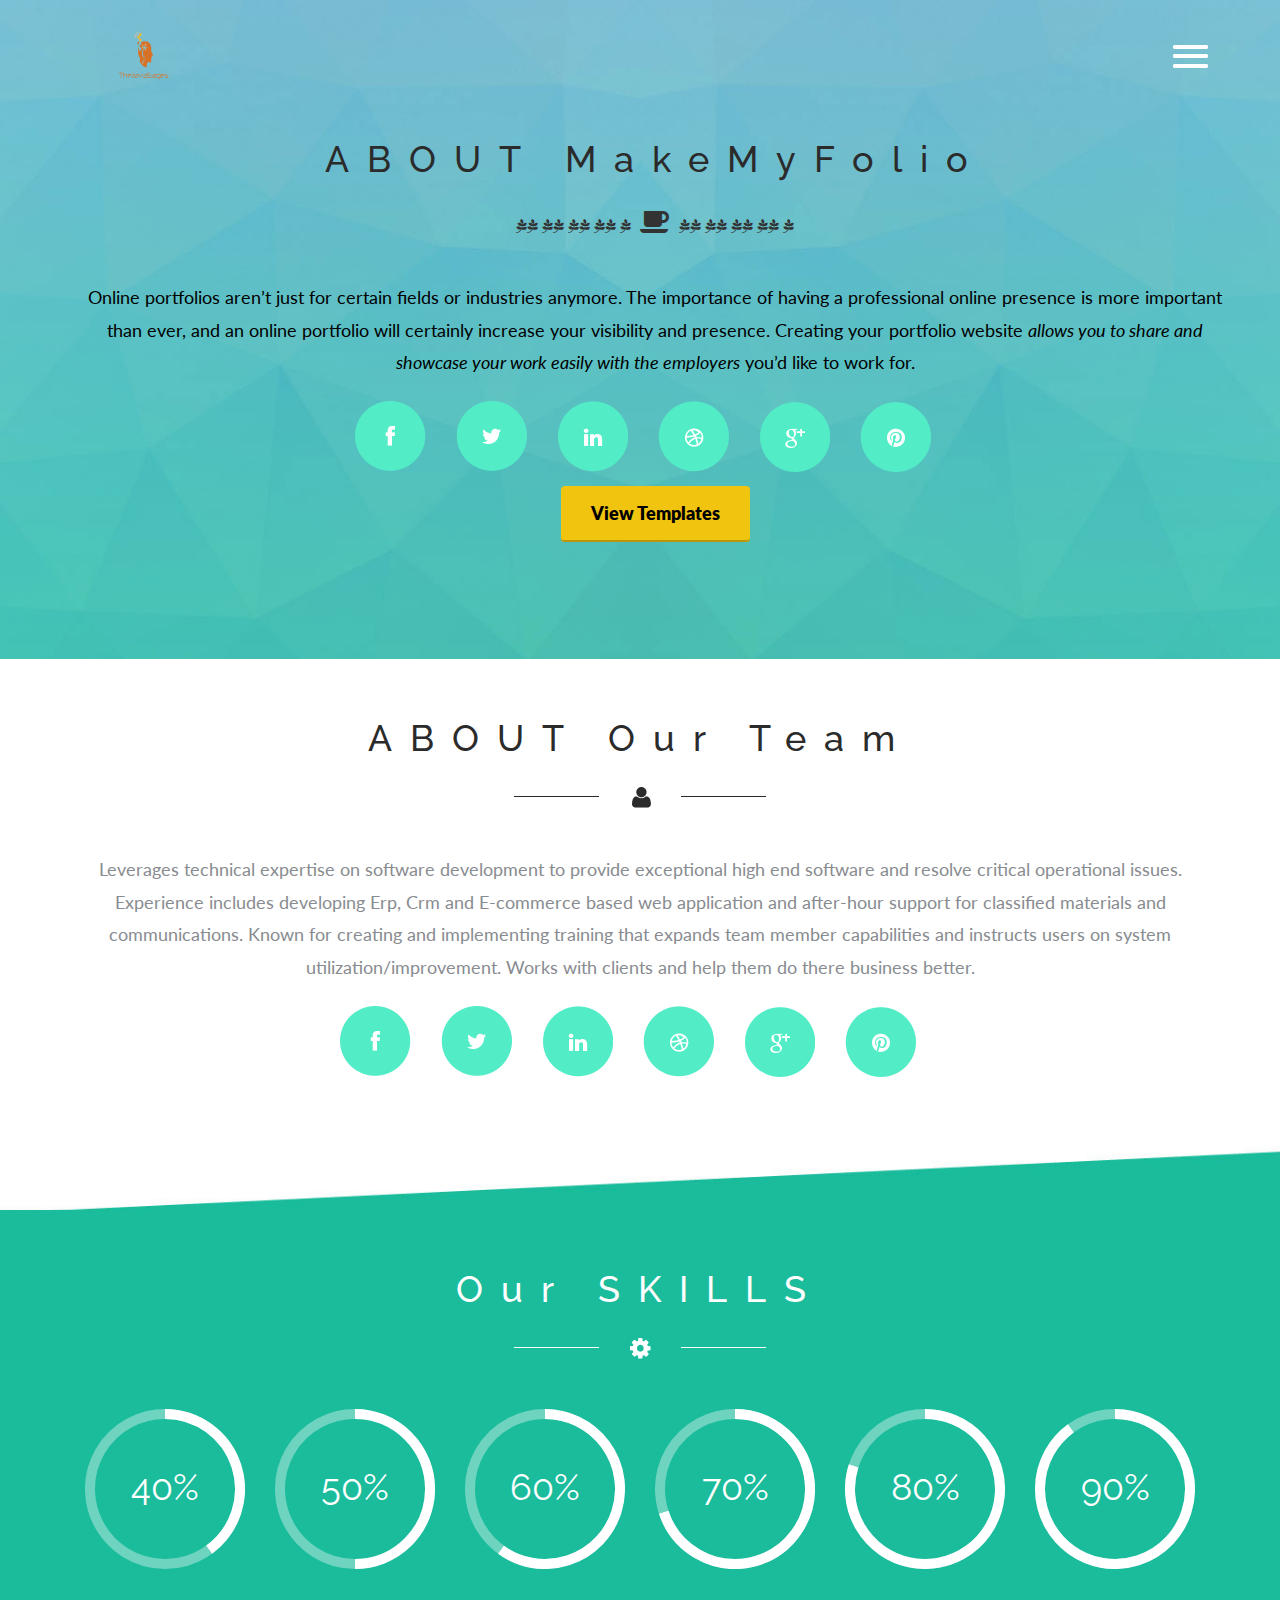
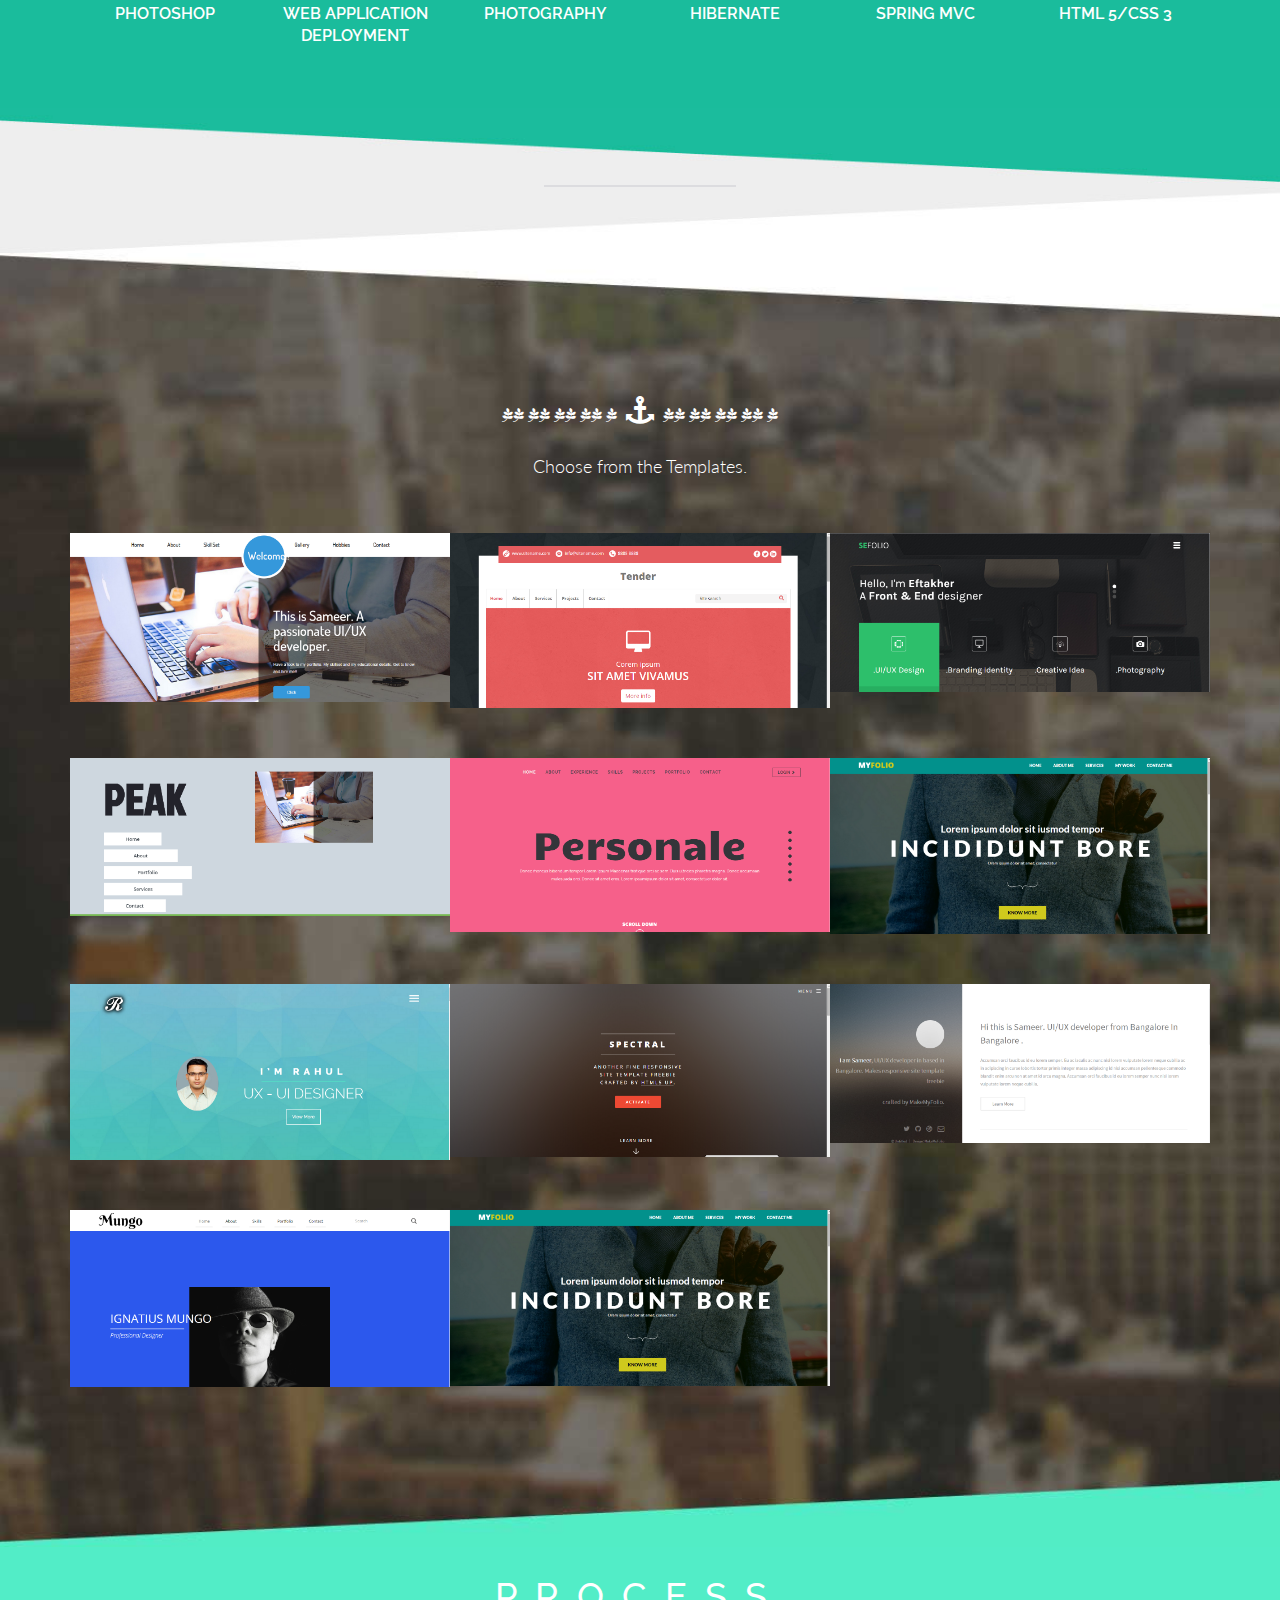
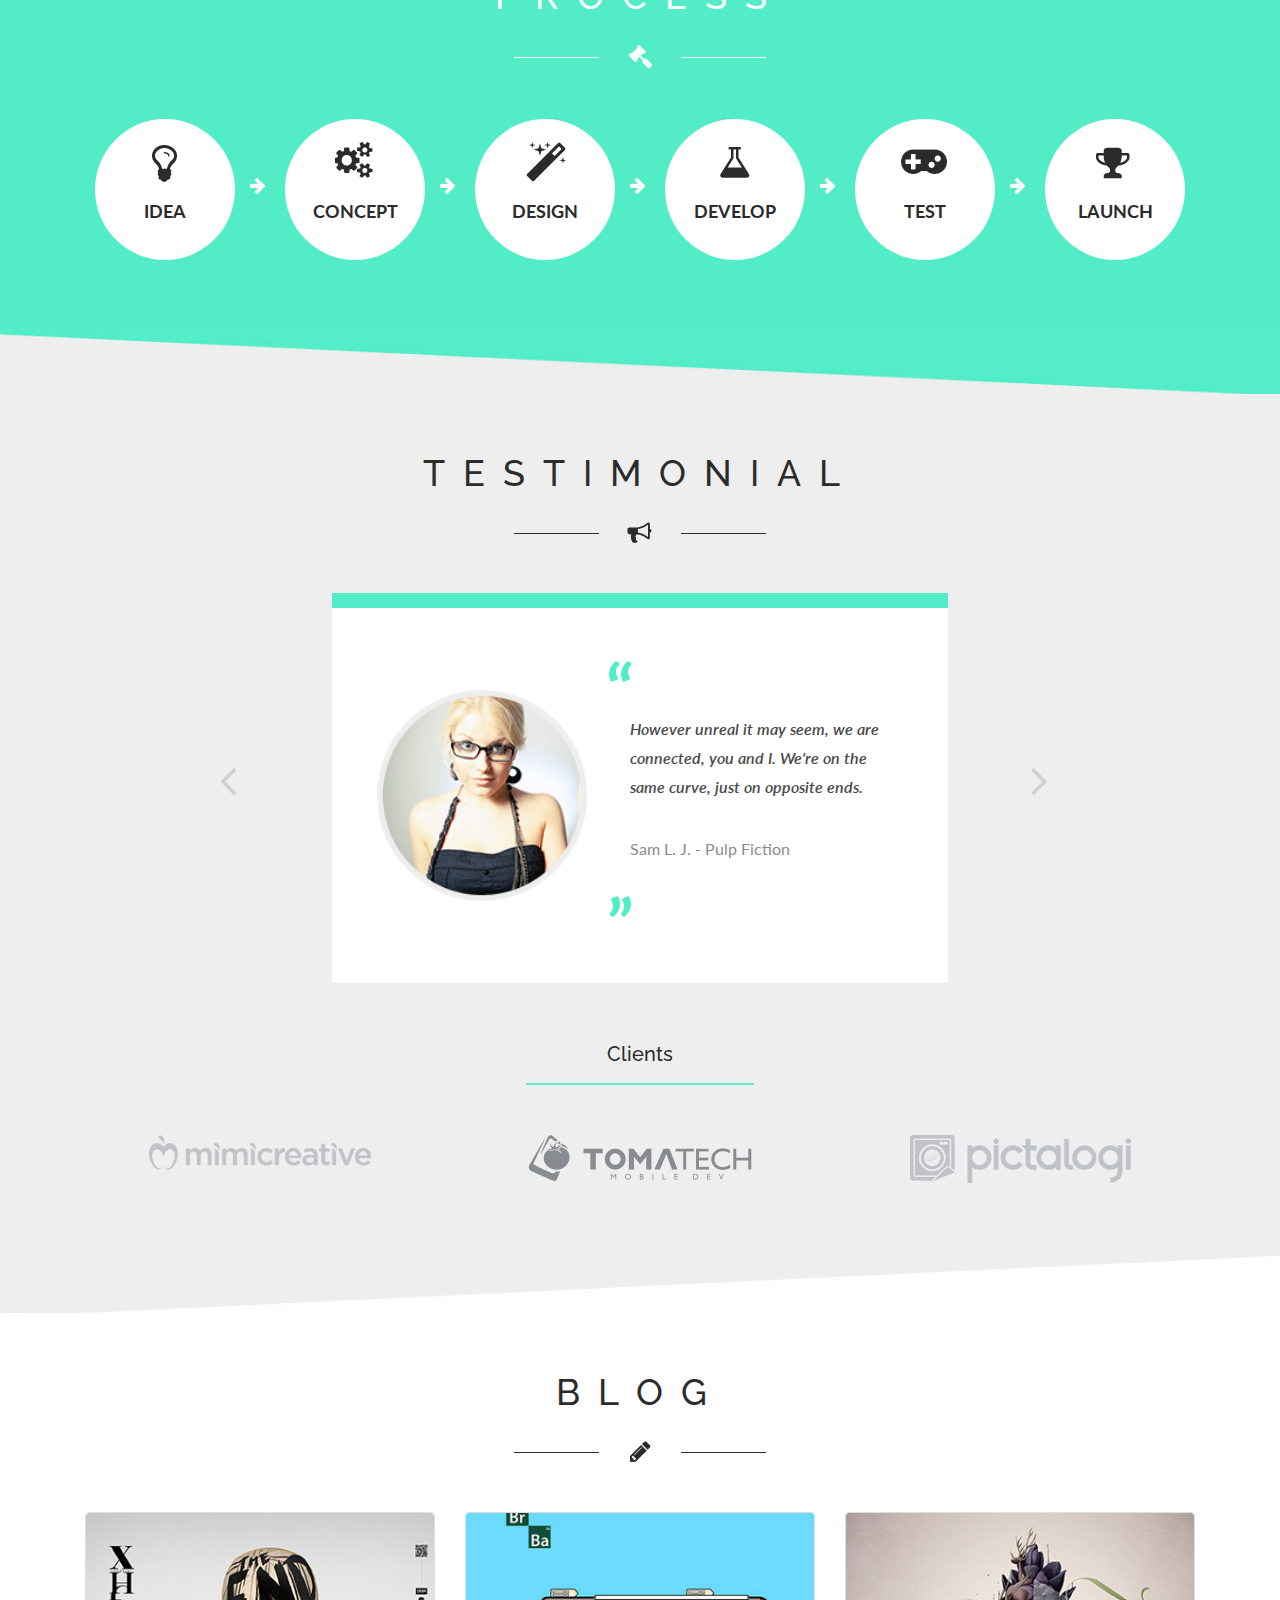
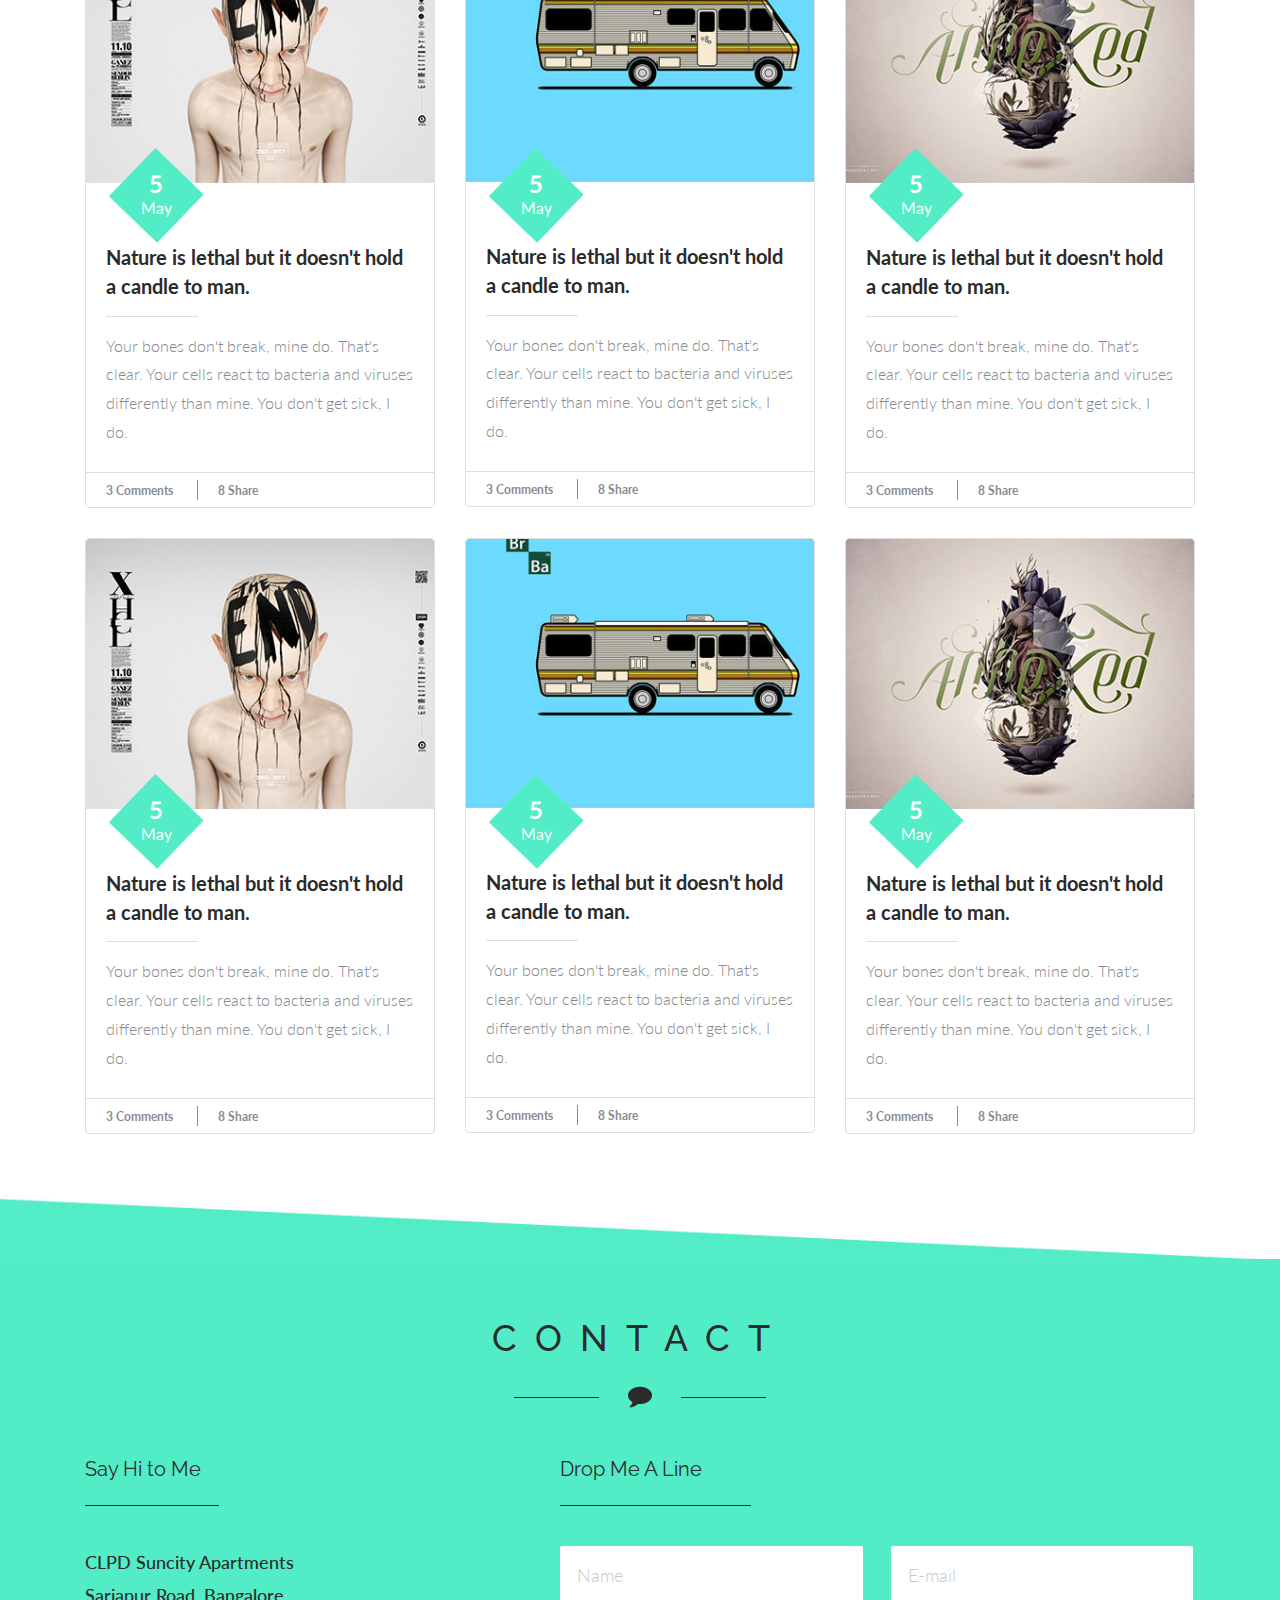
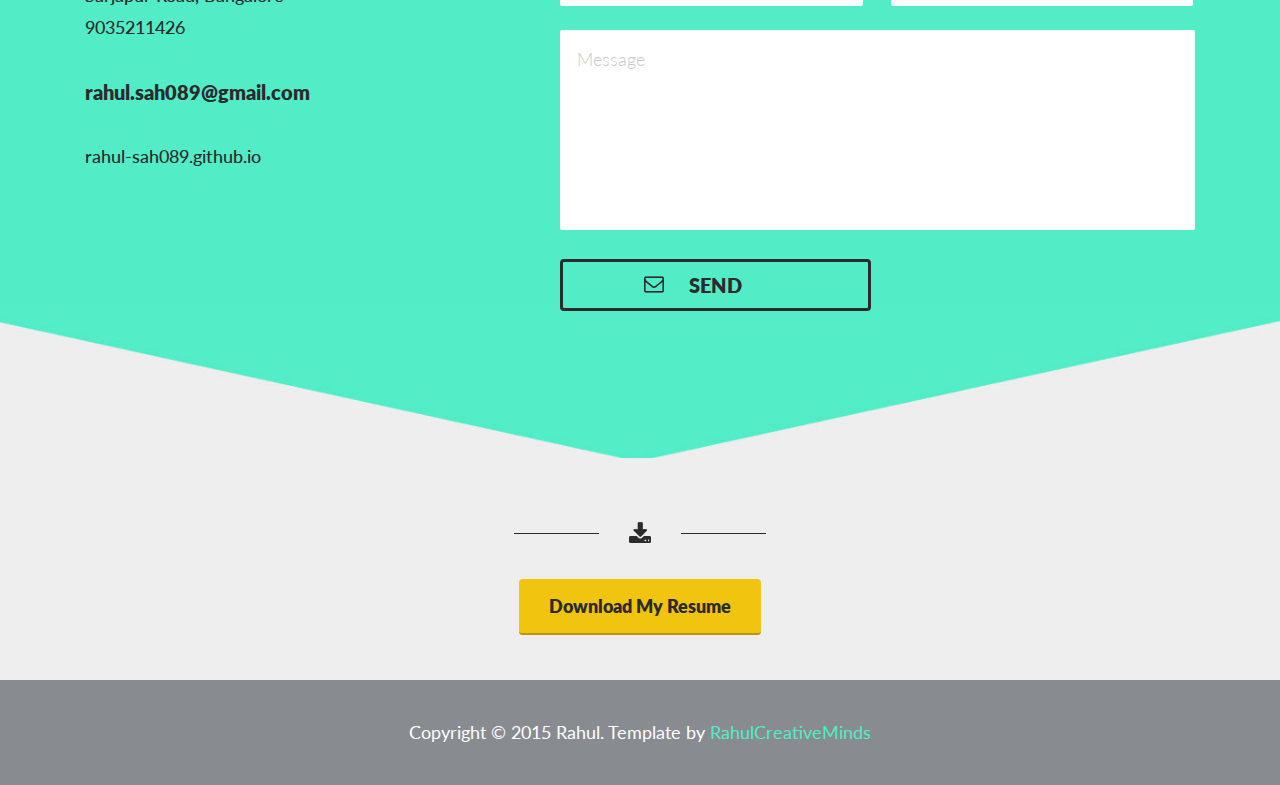
==== index.html @ 0ed8f0aa "Source code added" ====
<!DOCTYPE html>
<html>
<head>
	<title>Make your online Presence!!</title>
	<!--fonts-->
		<link href='http://fonts.googleapis.com/css?family=Raleway:400,100,200,300,500,600,700,800,900' rel='stylesheet' type='text/css'>
		<link href='http://fonts.googleapis.com/css?family=Lato:100,300,400,700,900,100italic,300italic,400italic,700italic,900italic' rel='stylesheet' type='text/css'>
	<!--//fonts-->
		<link href="css/bootstrap.css" rel="stylesheet" type="text/css" media="all" />
		<link href="css/style.css" rel="stylesheet" type="text/css" media="all" />
		<link href="fontawesome/css/font-awesome.min.css" rel="stylesheet" type="text/css" media="all" />
	<!-- for-mobile-apps -->
		<meta name="viewport" content="width=device-width, initial-scale=1">
		<meta http-equiv="Content-Type" content="text/html; charset=utf-8" />
		<meta name="description" content="MakeYourFolio help you to make your online presence. In the present age it is very to have an online presence. It is will be a great boost to anyone careeer how have there own online portfolio. Our task is to provide portfolio for all. "/>
		<meta name="keywords" content="100% responsive website. Modern website and user friendly."/>
		<script type="application/x-javascript">
			addEventListener("load", function(){ 
					setTimeout(hideURLbar, 0); 
				}, 
			false);
			function hideURLbar(){ 
				window.scrollTo(0,1);
			} 
		</script>
	<!-- //for-mobile-apps -->
	<!-- js -->
		<script type="text/javascript" src="js/jquery.min.js"></script>
	<!-- js -->
	<!-- start-smooth-scrolling -->
		<script type="text/javascript" src="js/move-top.js"></script>
		<script type="text/javascript" src="js/easing.js"></script>
		<script type="text/javascript">
			jQuery(document).ready(function($) {
				$(".scroll").click(function(event){		
					event.preventDefault();
					$('html,body').animate({scrollTop:$(this.hash).offset().top},1000);
				});
			});
		</script>
		
</head>
<body>
<!-- Google Tag Manager -->
<!-- End Google Tag Manager -->
<!-- banner -->
<div class="banner" id="home">
<!-- Ad Sense 2 -->
	<div class="container"> 
		
		<div class="top-header row">
			<script src="js/classie.js"></script>
			<!--top-nav---->
			<div class="logo">
				<a href="index.html"><img src="images/javasages.png" alt="" style="max-width:40%" /></a>
			</div>
			<div class="top-nav">
				<div class="nav-icon">
					    <a href="#" class="right_bt" id="activator"><span> </span> </a>
				</div>
				<div class="box" id="box">
					<div class="box_content">        					                         
						<div class="box_content_center">
							<div class="form_content">
								<div class="menu_box_list">
									<ul>
										<li><a class="scroll" href="#home"><span>home</span></a></li>
										<li><a class="scroll" href="#about"><span>about</span></a></li>
										<li><a class="scroll" href="#portfolio"><span>portfolio</span></a></li>
										<li><a class="scroll" href="#testimonial"><span>Testimonial</span></a></li>
										<li><a class="scroll" href="#contact"><span>Contact</span></a></li>
										<div class="clearfix"> </div>
									</ul>
								</div>
								<a class="boxclose" id="boxclose"> <span> </span></a>
							</div>                                  
						</div> 	
					</div> 
				</div>       	  
			</div>
			<!---start-click-drop-down-menu----->
			        <!----start-dropdown--->
			         <script type="text/javascript">
						var $ = jQuery.noConflict();
							$(function() {
								$('#activator').click(function(){
									$('#box').animate({'top':'0px'},900);
								});
								$('#boxclose').click(function(){
								$('#box').animate({'top':'-1000px'},900);
								});
							});
							$(document).ready(function(){
							//Hide (Collapse) the toggle containers on load
							$(".toggle_container").hide(); 
							//Switch the "Open" and "Close" state per click then slide up/down (depending on open/close state)
							$(".trigger").click(function(){
								$(this).toggleClass("active").next().slideToggle("slow");
									return false; //Prevent the browser jump to the link anchor
							});
												
						});
					</script>
			<!---//End-click-drop-down-menu----->
			<div class="clearfix"> </div>
		</div>
		<div class="about text-center" id="about">
			<div class="container">
				<h3>ABOUT MakeMyFolio</h3>
				<div class="strip text-center">
					<span id="inline-design">
						<i class="fa fa-pagelines"></i><i class="fa fa-pagelines"></i>
						<i class="fa fa-pagelines"></i><i class="fa fa-pagelines"></i>
						<i class="fa fa-pagelines"></i><i class="fa fa-pagelines"></i>
						<i class="fa fa-pagelines"></i><i class="fa fa-pagelines"></i>
						<i class="fa fa-pagelines"></i>
					</span>
					<i class="fa fa-coffee fa-2x"></i>
					<span id="inline-design">
						<i class="fa fa-pagelines"></i><i class="fa fa-pagelines"></i>
						<i class="fa fa-pagelines"></i><i class="fa fa-pagelines"></i>
						<i class="fa fa-pagelines"></i><i class="fa fa-pagelines"></i>
						<i class="fa fa-pagelines"></i><i class="fa fa-pagelines"></i>
						<i class="fa fa-pagelines"></i>
					</span>
				</div>
				<p style="color:black;">
					Online portfolios aren’t just for certain fields or industries anymore. The importance of having a professional online presence is more important than ever, and an online portfolio will certainly increase your visibility and presence. Creating your portfolio website <em>allows you to share and showcase your work easily with the employers</em> you’d like to work for.
				</p>
				<ul> 
					<li><a class="fb" href=""></a></li>
					<li><a class="twit" href=""></a></li>
					<li><a class="in" href=""></a></li>
					<li><a class="drib" href="#"></a></li>
					<li><a class="goog" href=""></a></li>
					<li><a class="pin" href=""></a></li>
				</ul>
				<div id="navigateMe">
					<!--<a class="scroll" href="#services">View Tutorials</a>-->
					<a class="scroll" href="#portfolio">View Templates</a>
				</div>
			</div>
		</div>	
	</div>
</div>
<!--/header-banner-->
<!--about-->
<div class="about text-center" id="about">
	<div class="container">
		<h3>ABOUT Our Team</h3>
		<div class="strip text-center"><img src="images/about.png" alt=" "/></div>
		<p>Leverages technical expertise on software development to provide exceptional high end software and resolve critical operational issues. Experience includes developing Erp, Crm and E-commerce based web application and after-hour support for classified materials and communications.
	Known for creating and implementing training that expands team member capabilities and instructs users on system utilization/improvement. Works with clients and help them do there business better.</p>
		<ul> 
			<li><a class="fb" href="https://www.facebook.com/rahul.sah.1238"></a></li>
			<li><a class="twit" href="https://twitter.com/rahulsah089"></a></li>
			<li><a class="in" href="https://www.linkedin.com/pub/rahul-sah/74/45b/b09"></a></li>
			<li><a class="drib" href="#"></a></li>
			<li><a class="goog" href="https://google.com/+RahulSahs"></a></li>
			<li><a class="pin" href="https://in.pinterest.com/rahulsah089/"></a></li>
		</ul>
	</div>
</div>
<!--//about-->
<div class="about-back"></div>
<!--my skill-->
<div class="my-skills text-center">
	<div class="container">
		<h3>Our SKILLS</h3>
		<div class="strip text-center"><img src="images/skill.png" alt=" "/></div>
		<div class="skill-grids">
					<div class="col-md-2 skills-grid text-center">
						<div class="circle" id="circles-1"></div>
						<p>Photoshop</p>
					</div>
					<div class="col-md-2 skills-grid text-center">
						<div class="circle" id="circles-2"></div>
						<p>Web Application Deployment</p>
					</div>
					<div class="col-md-2 skills-grid text-center">
						<div class="circle" id="circles-3"></div>
						<p>Photography</p>
					</div>
					<div class="col-md-2 skills-grid text-center">
						<div class="circle" id="circles-4"></div>
						<p>Hibernate</p>
					</div>
					<div class="col-md-2 skills-grid text-center">
						<div class="circle" id="circles-5"></div>
						<p>Spring MVC</p>
					</div>
					<div class="col-md-2 skills-grid text-center">
						<div class="circle" id="circles-6"></div>
						<p>HTML 5/CSS 3</p>
					</div>
					<div class="clearfix"> </div>
				 <script type="text/javascript" src="js/circles.js"></script>
					         <script>
								var colors = [
										['#6ed4c0', '#ffffff'], ['#6ed4c0', '#ffffff'], ['#6ed4c0', '#ffffff'], ['#6ed4c0', '#ffffff'], ['#6ed4c0', '#ffffff'], ['#6ed4c0', '#ffffff']
									];
								for (var i = 1; i <= 7; i++) {
									var child = document.getElementById('circles-' + i),
										percentage = 30 + (i * 10);
										
									Circles.create({
										id:         child.id,
										percentage: percentage,
										radius:     80,
										width:      10,
										number:   	percentage / 1,
										text:       '%',
										colors:     colors[i - 1]
									});
								}
						
				</script>
		</div>
	</div>	
</div>
<!--//my skill-->
<div class="my-skill-back"></div>

<div class="strip-border"><p></p></div>

<div class="services-back"></div>


</div>
<!--//services-->
<!--portfolio-->
<div class="gallery-section text-center" id="portfolio">
	<div class="container">
		<h3></h3>
		<div class="strip text-center">
			<span id="inline-design">
				<i class="fa fa-pagelines fa-inverse"></i><i class="fa fa-pagelines fa-inverse"></i>
				<i class="fa fa-pagelines fa-inverse"></i><i class="fa fa-pagelines fa-inverse"></i>
				<i class="fa fa-pagelines fa-inverse"></i><i class="fa fa-pagelines fa-inverse"></i>
				<i class="fa fa-pagelines fa-inverse"></i><i class="fa fa-pagelines fa-inverse"></i>
				<i class="fa fa-pagelines fa-inverse"></i>
			</span>
			<i class="fa fa-anchor fa-2x fa-inverse"></i>
			<span id="inline-design">
				<i class="fa fa-pagelines fa-inverse"></i><i class="fa fa-pagelines fa-inverse"></i>
				<i class="fa fa-pagelines fa-inverse"></i><i class="fa fa-pagelines fa-inverse"></i>
				<i class="fa fa-pagelines fa-inverse"></i><i class="fa fa-pagelines fa-inverse"></i>
				<i class="fa fa-pagelines fa-inverse"></i><i class="fa fa-pagelines fa-inverse"></i>
				<i class="fa fa-pagelines fa-inverse"></i>
			</span>

		</div>
		<p>Choose from the Templates.</p>
		<div class="gallery-grids">
			<div class="top-gallery">
				<div class="col-md-4 gallery-grid gallery1">
					<a href="Template/template1/index.html" class=""><img src="images/image1.png" class="img-responsive" alt="/">
						<div class="textbox">
							<h4>Template 1</h4>
							<p>View</p>
							
						</div>
					</a>
				</div>
				<div class="col-md-4 gallery-grid gallery1">
					<a  href="Template/template2/index.html" class=""><img src="images/image2.png" class="img-responsive" alt="/">
						<div class="textbox">
							<h4>Template 2</h4>
							<p>View</p>
							
						</div>
					</a>
				</div>
				<div class="col-md-4 gallery-grid gallery1">
					<a  href="Template/template4/index.html" class=""><img src="images/image3.png" class="img-responsive" alt="/">
						<div class="textbox">
							<h4>Template 3</h4>
							<p>View</p>
							
						</div>
					</a>
				</div>
				
				
				<div class="clearfix"> </div>
			</div>
				<link rel="stylesheet" href="css/swipebox.css">
				<script src="js/jquery.swipebox.min.js"></script> 
					<script type="text/javascript">
						jQuery(function($) {
							$(".swipebox").swipebox();
						});
					</script>
		</div>
		<div class="gallery-grids">
			<div class="top-gallery">
				<div class="col-md-4 gallery-grid gallery1">
					<a href="Template/template6/index.html" class=""><img src="images/image14.png" class="img-responsive" alt="/">
						<div class="textbox">
							<h4>Template 4</h4>
							<p>View</p>
							
						</div>
					</a>
				</div>
				<div class="col-md-4 gallery-grid gallery1">
					<a href="Template/template4/index.html" class=""><img src="images/image6.png" class="img-responsive" alt="/">
						<div class="textbox">
							<h4>Template 5</h4>
							<p>View</p>
							
						</div>
					</a>
				</div>
				<div class="col-md-4 gallery-grid gallery1">
					<a href="Template/template7/index.html" class=""><img src="images/image7.png" class="img-responsive" alt="/">
						<div class="textbox">
							<h4>Template 6</h4>
							<p>View</p>
							
						</div>
					</a>
				</div>
				
				
				<div class="clearfix"> </div>
			</div>
				<link rel="stylesheet" href="css/swipebox.css">
				<script src="js/jquery.swipebox.min.js"></script> 
					<script type="text/javascript">
						jQuery(function($) {
							$(".swipebox").swipebox();
						});
					</script>
		</div>
		<div class="gallery-grids">
			<div class="top-gallery">
				<div class="col-md-4 gallery-grid gallery1">
					<a href="Template/template10/index.html" class=""><img src="images/image9.png" class="img-responsive" alt="/">
						<div class="textbox">
							<h4>Template 7</h4>
							<p>View</p>
							
						</div>
					</a>
				</div>
				<div class="col-md-4 gallery-grid gallery1">
					<a href="Template/template12/index.html" class=""><img src="images/image12.png" class="img-responsive" alt="/">
						<div class="textbox">
							<h4>Template 8</h4>
							<p>View</p>
							
						</div>
					</a>
				</div>
				<div class="col-md-4 gallery-grid gallery1">
					<a href="Template/template11/index.html" class=""><img src="images/image11.png" class="img-responsive" alt="/">
						<div class="textbox">
							<h4>Template 9</h4>
							<p>View</p>
							
						</div>
					</a>
				</div>
				
				
				<div class="clearfix"> </div>
			</div>
				<link rel="stylesheet" href="css/swipebox.css">
				<script src="js/jquery.swipebox.min.js"></script> 
					<script type="text/javascript">
						jQuery(function($) {
							$(".swipebox").swipebox();
						});
					</script>
		</div>
		<div class="gallery-grids">
			<div class="top-gallery">
				<div class="col-md-4 gallery-grid gallery1">
					<a  href="Template/template8/index.html" class=""><img src="images/image8.png" class="img-responsive" alt="/">
						<div class="textbox">
							<h4>Template 10</h4>
							<p>View</p>
							
						</div>
					</a>
				</div>
				<div class="col-md-4 gallery-grid gallery1">
					<a  href="Template/template4/index.html" class=""><img src="images/image7.png" class="img-responsive" alt="/">
						<div class="textbox">
							<h4>Template 11</h4>
							<p>View</p>
							
						</div>
					</a>
				</div>
				
				
				<div class="clearfix"> </div>
			</div>
				<link rel="stylesheet" href="css/swipebox.css">
				<script src="js/jquery.swipebox.min.js"></script> 
					<script type="text/javascript">
						jQuery(function($) {
							$(".swipebox").swipebox();
						});
					</script>
		</div>
		
	</div>
</div>
<!--//portfolio-->
<!--process-->
<div class="process text-center">
	<div class="container">
		<h3>PROCESS</h3>
		<div class="strip text-center"><img src="images/pro.png" alt=" "/></div>
		<div class="process-girds">
			<div class="col-md-2 process-pad">
				<div class="process-gird">
					<div class="process-imagea"></div>
					<p>IDEA</p>
					<img src="images/6.png" alt=""/>
				</div>
			</div>
			<div class="col-md-2 process-pad">
				<div class="process-gird">
					<div class="process-imageb"></div>
					<p>CONCEPT</p>
					<img class="pro-imga" src="images/6.png" alt=""/>
				</div>
			</div>
			<div class="col-md-2 process-pad">
				<div class="process-gird">
					<div class="process-imagec"></div>
					<p>DESIGN</p>
					<img class="pro-img" src="images/6.png" alt=""/>
				</div>
			</div>
			<div class="col-md-2 process-pad">
				<div class="process-gird">
					<div class="process-imaged"></div>
					<p>DEVELOP</p>
					<img class="pro-imgb" src="images/6.png" alt=""/>
				</div>
			</div>
			<div class="col-md-2 process-pad">
				<div class="process-gird">
					<div class="process-imagee"></div>
					<p>TEST</p>
					<img src="images/6.png" alt=""/>
				</div>
			</div>
			<div class="col-md-2 process-pad">
				<div class="process-gird">
					<div class="process-imagef"></div>
					<p>LAUNCH</p>
					
				</div>
			</div>
			<div class="clearfix"></div>
		</div>
	</div>
</div>
<!--//process-->
<div class="process-back"></div>
<!--testimonials-->
<div class="testimonials" id="testimonial">
	<div class="container">
		<h3>TESTIMONIAL</h3>
		<div class="strip text-center"><img src="images/test.png" alt=" "/></div>
			<!-- responsiveslides -->
					<script src="js/responsiveslides.min.js"></script>
						<script>
							// You can also use "$(window).load(function() {"
							$(function () {
							 // Slideshow 4
							$("#slider3").responsiveSlides({
								auto: true,
								pager: false,
								nav: true,
								speed: 500,
								namespace: "callbacks",
								before: function () {
							$('.events').append("<li>before event fired.</li>");
							},
							after: function () {
								$('.events').append("<li>after event fired.</li>");
								}
								});
								});
						</script>
			<!-- responsiveslides -->
			<div  id="top" class="callbacks_container">
					<ul class="rslides" id="slider3">
						<li>
							<div class="test-banner">
								<img class="quoa" src="images/quo2.png" alt=""/>
								<div class="test-left">
									<img src="images/7.png" alt=""/>
								</div>
								<div class="test-right">
									<p>However unreal it may seem, we are connected, 
									you and I. We're on the same curve, just on opposite ends.</p>
									<h4>Sam L. J. - Pulp Fiction</h4>
								</div>
								<div class="clearfix"></div>
								<img class="quo" src="images/quo1.png" alt=""/>
							</div>
						</li>
						<li>
							<div class="test-banner">
								<img class="quoa" src="images/quo2.png" alt=""/>
								<div class="test-left">
									<img src="images/eee.png" alt=""/>
								</div>
								<div class="test-right">
									<p>However unreal it may seem, we are connected, 
									you and I. We're on the same curve, just on opposite ends.</p>
									<h4>Sam L. J. - Pulp Fiction</h4>
								</div>
								<div class="clearfix"></div>
								<img class="quo" src="images/quo1.png" alt=""/>
							</div>
						</li>
					</ul>
			</div>
			
	</div>
</div>
<!--testimonials-->
<!--clients-->
<div class="clients text-center">
	<div class="container">
		<h4>Clients</h4>
		<div class="strip-line"></div>
		<div class="client-grids">
			<div class="col-md-4 cl-grid">
				<div class="client-grid">
					<img src="images/10.png" alt=""/>
				</div>
			</div>
			<div class="col-md-4 cl-grid">
				<div class="client-grid">
					<img src="images/11.png" alt=""/>
				</div>
			</div>
			<div class="col-md-4 cl-grid">
				<div class="client-grid">
					<img src="images/12.png" alt=""/>
				</div>
			</div>
			<div class="clearfix"></div>
		</div>
	</div>
</div>
<!--clients-->
<div class="client-back"></div>
<!--blog-->
<div class="blog" id="blog">
	<div class="container">
		<div class="blog-info text-center">
			<h3>BLOG</h3>
			<div class="strip text-center"><img src="images/blog.png" alt=" "/></div>
		</div>
		<div class="blog-grids">
			<div class="col-md-4 blog-text-info">
				<div class="blog-grid">
					<a href="single.html"><img src="images/a.jpg" alt=""/></a>
					<div class="blog-text">
						<a href="single.html">Nature is lethal but it doesn't hold a candle to man.</a>
						<div class="stripa"></div>
						<p>Your bones don't break, mine do. That's clear. Your cells react to bacteria 
						and viruses differently than mine. You don't get sick, I do.</p>
					</div>
				
					<div class="blog-para">
							<ul>
								<li><a href="#">3 Comments</a></li>
								<li><a href="#">8 Share</a></li>
							</ul>
					</div>	
					<div class="blog-pos">
						<p>5<span>May</span></p>
					</div>
				</div>
			</div>
			<div class="col-md-4 blog-text-info">
				<div class="blog-grid">
					<a href="single.html"><img src="images/b.jpg" alt=""/></a>
					<div class="blog-text">
						<a href="single.html">Nature is lethal but it doesn't hold a candle to man.</a>
						<div class="stripa"></div>
						<p>Your bones don't break, mine do. That's clear. Your cells react to bacteria 
						and viruses differently than mine. You don't get sick, I do.</p>
					</div>
				
					<div class="blog-para">
							<ul>
								<li><a href="#">3 Comments</a></li>
								<li><a href="#">8 Share</a></li>
							</ul>
					</div>
					<div class="blog-pos">
						<p>5<span>May</span></p>
					</div>
				</div>
			</div>
			<div class="col-md-4 blog-text-info">
				<div class="blog-grid">
					<a href="single.html"><img src="images/c.jpg" alt=""/></a>
					<div class="blog-text">
						<a href="single.html">Nature is lethal but it doesn't hold a candle to man.</a>
						<div class="stripa"></div>
						<p>Your bones don't break, mine do. That's clear. Your cells react to bacteria 
						and viruses differently than mine. You don't get sick, I do.</p>
					</div>
				
					<div class="blog-para">
							<ul>
								<li><a href="#">3 Comments</a></li>
								<li><a href="#">8 Share</a></li>
							</ul>
					</div>
					<div class="blog-pos">
						<p>5<span>May</span></p>
					</div>
				</div>
			</div>
			<div class="col-md-4 blog-text-info">
				<div class="blog-grid">
					<a href="single.html"><img src="images/a.jpg" alt=""/></a>
					<div class="blog-text">
						<a href="single.html">Nature is lethal but it doesn't hold a candle to man.</a>
						<div class="stripa"></div>
						<p>Your bones don't break, mine do. That's clear. Your cells react to bacteria 
						and viruses differently than mine. You don't get sick, I do.</p>
					</div>
				
					<div class="blog-para">
							<ul>
								<li><a href="#">3 Comments</a></li>
								<li><a href="#">8 Share</a></li>
							</ul>
					</div>
					<div class="blog-pos">
						<p>5<span>May</span></p>
					</div>
				</div>
			</div>
			<div class="col-md-4 blog-text-info">
				<div class="blog-grid">
					<a href="single.html"><img src="images/b.jpg" alt=""/></a>
					<div class="blog-text">
						<a href="single.html">Nature is lethal but it doesn't hold a candle to man.</a>
						<div class="stripa"></div>
						<p>Your bones don't break, mine do. That's clear. Your cells react to bacteria 
						and viruses differently than mine. You don't get sick, I do.</p>
					</div>
				
					<div class="blog-para">
							<ul>
								<li><a href="#">3 Comments</a></li>
								<li><a href="#">8 Share</a></li>
							</ul>
					</div>
					<div class="blog-pos">
						<p>5<span>May</span></p>
					</div>
				</div>
			</div>
			<div class="col-md-4 blog-text-info">
				<div class="blog-grid">
					<a href="single.html"><img src="images/c.jpg" alt=""/></a>
					<div class="blog-text">
						<a href="single.html">Nature is lethal but it doesn't hold a candle to man.</a>
						<div class="stripa"></div>
						<p>Your bones don't break, mine do. That's clear. Your cells react to bacteria 
						and viruses differently than mine. You don't get sick, I do.</p>
					</div>
				
					<div class="blog-para">
							<ul>
								<li><a href="#">3 Comments</a></li>
								<li><a href="#">8 Share</a></li>
							</ul>
					</div>
					<div class="blog-pos">
						<p>5<span>May</span></p>
					</div>
				</div>
			</div>
			<div class="clearfix"></div>
		</div>
	</div>
</div>
<!--//blog-->
<div class="contact-back"></div>
<!--contact-->
<div class="contact" id="contact">
	<div class="container">
		<div class="contact-info text-center">
			<h3>CONTACT</h3>
			<div class="strip text-center"><img src="images/con1.png" alt=" "/></div>
		</div>
		<div class="contact-grids">
			<div class="col-md-5 contact-left">
				<h3>Say Hi to Me</h3>
				<div class="stripb"></div>
				<ul>
					<li>CLPD Suncity Apartments </li>
					<li>Sarjapur Road, Bangalore </li>
					<li>9035211426</li>
					<li><a href="mailto:rahul.sah089@gmail.com">rahul.sah089@gmail.com</a></li>
					<li><a href="http://rahul-sah089.github.io/">rahul-sah089.github.io</a></li>
				</ul>
			</div>
			<div class="col-md-7 contact-right">
				<h3>Drop Me A Line</h3>
				<div class="stripb"></div>
				<form>
					<input type="text" value="Name" onfocus="this.value = '';" onblur="if (this.value == '') {this.value = 'Name';}" required="">
					<input type="text" value="E-mail" onfocus="this.value = '';" onblur="if (this.value == '') {this.value = 'E-mail';}" required="">
					<textarea type="text" onfocus="this.value = '';" onblur="if (this.value == '') {this.value = 'Message';}" required="">Message</textarea>
					<input type="submit" value="SEND">
				</form>
			</div>
			<div class="clearfix"></div>
		</div>
	</div>
</div>
<!--//contact-->
<div class="footer-top"></div>
<!--resume-->
<div class="resume text-center">
	<div class="container">
		<div class="strip text-center"><a href="#"><img src="images/down.png" alt=" "/></a></div>
		<div class="down"><a href="#">Download My Resume</a></div>
	</div>
</div>
<!--//resume-->

<!--footer-->
<div class="footer">
	<div class="container">
		<p>Copyright &copy; 2015 Rahul. Template by <a href="http://rahul-sah089.github.io/"> RahulCreativeMinds</a></p>
	</div>
</div>
<!--//footer-->
<!-- here stars scrolling icon -->
	<script type="text/javascript">
		$(document).ready(function() {
			/*
				var defaults = {
				containerID: 'toTop', // fading element id
				containerHoverID: 'toTopHover', // fading element hover id
				scrollSpeed: 1200,
				easingType: 'linear' 
				};
			*/
								
			$().UItoTop({ easingType: 'easeOutQuart' });
								
			});
	</script>
<!-- //here ends scrolling icon -->
</body>
</html>
---- css/style.css ----
/*--
Author: W3layouts
Author URL: http://w3layouts.com
License: Creative Commons Attribution 3.0 Unported
License URL: http://creativecommons.org/licenses/by/3.0/
--*/
body{
	margin:0;
	font-family: 'Raleway', sans-serif;
}
body a{
	transition: 0.5s all ease;
	-webkit-transition: 0.5s all ease;
	-moz-transition: 0.5s all ease;
	-o-transition: 0.5s all ease;
	-ms-transition: 0.5s all ease;
}
h1,h2,h3,h4,h5,h6{
	margin:0;
}
p{
	margin:0;
}
ul,label{
	margin:0;
	padding:0;
}
body a:hover{
	text-decoration:none;
}
/*--header-menu--*/
button#showRightPush {
	background: none;
	border: none;
	color: #ffffff;

}
button#showRightPush img {
	padding-left: 8px;
}
/*
    Id CSS
*/
#inline-design{
	margin : 5px;
}

#navigateMe a{
	font-family : 'Lato','sans-serif';
	font-size : 18px;
	color : black;
	margin : 10px;
	text-decoration : none;
	font-weight : 800;
	background : #f1c40f;
	padding : 16px 30px;
	border-radius : 4px;
	border-bottom : 2px solid #b8950a;
}

#marginSet {
    margin: 8%;

}

#navigateMe a:hover{
	color : #fff;
}

/*--header--*/
.logo {
  float: left;
}
.top-nav{
	float:right;
	margin-top: 15px;
}
.top-header{
margin-top:50px;
}
.right_bt span{
	width: 37px;
    height: 25px;
	display: block;
	background: url(../images/menu.png) no-repeat 0px 0px;
}
.box{
	position:absolute;
	top:-1200px;
	width:100%;
	margin:auto;
	padding:0px;
	z-index:999999;
	text-align:center;
	left:0px;
 }
.box_content_center{
	background:rgba(0, 0, 0, 0.22);
}
a.boxclose{
	cursor: pointer;
	text-align: center;
	display: block;
	position: absolute;
	top: 19px;
	right: 290px;
 }
 #activator {
}
.menu_box_list{
	display: inline-block;
	padding:30px 0;
}
.menu_box_list ul li {
	display:inline-block;
	  margin: 0 10px;
}
.menu_box_list li a{
	color: #FFF;
	font-size: 16px;
	text-transform: uppercase;
	font-family: 'Lato', sans-serif;
	-webkit-transition: all 0.5s ease-in-out;
	-moz-transition: all 0.5s ease-in-out;
	-o-transition: all 0.5s ease-in-out;
	transition: all 0.5s ease-in-out;
	font-weight: 600;
}
.menu_box_list li a:hover{
	color:#000000;
	text-decoration: none;
}
.menu_box_list li a > i > img{
	vertical-align:middle;
}
.boxclose span{
	width:58px;
	height:73px;
	display:inline-block;
	background: url(../images/into.png) no-repeat 0px 0px;
}
/*--/header--*/
/*--banner--*/
.banner{
	background: url(../images/banner.jpg) no-repeat 0px 0px;
	background-size: cover;
	-webkit-background-size: cover;
	-moz-background-size: cover;
	-o-background-size: cover;
	text-align: center;
	min-height:750px;
}
.banner-info{
width:65%;
margin: 141px auto 0 auto;
}
.banner-right h1{
font-size:34px;
font-weight:800;
color:#ffffff;
margin:35px 0 15px 0;
letter-spacing: 15px;
}
.banner-right h2{
  font-size: 50px;
  font-weight: 300;
  color: #ffffff;
  margin: 15px 0 45px 0;
}
.banner-right a{
text-decoration:none;
color:#ffffff;
font-size:16px;
font-weight:500;
padding:16px 20px;
border:2px solid #fff;
}
.banner-right a:hover{
border:2px solid #000;
}
.banner-left{
float:left;
}
.banner-right{
float:right;
}
.border {
  background: #52edc7;
  width: 70%;
  margin: 0 auto;
  padding: 1px;
}
/*--//banner--*/
/*--about--*/
.about{
padding:60px 0 25px 0;
}
.about h3{
margin:0;
color:#2b2b2b;
font-size:36px;
font-weight:500;
letter-spacing: 18px;
}
.strip{
  margin: 28px 0 0px 0;
}
.about p{
margin:45px 0 0 0;
color:#888b90;
font-size:18px;
font-family: 'Lato', sans-serif;
line-height:1.8em;
}
.about ul{
padding:0;
margin:2%;
}
.about ul li{
list-style-type:none;
display:inline-block;
margin-right:25px;
}
.about ul li a.fb{
background: url(../images/icons.png) no-repeat 0px 0px;
width:72px;
height:72px;
display:block;
}
.about ul li a.twit{
background: url(../images/icons.png) no-repeat -99px 0px;
width:72px;
height:72px;
display:block;
}
.about ul li a.twit:hover{
background: url(../images/icons.png) no-repeat -99px -71px;
}
.about ul li a.in{
background: url(../images/icons.png) no-repeat -199px 0px;
width:72px;
height:72px;
display:block;
}
.about ul li a.in:hover{
background: url(../images/icons.png) no-repeat -199px -71px;
}
.about ul li a.drib{
background: url(../images/icons.png) no-repeat -299px 0px;
width:72px;
height:72px;
display:block;
}
.about ul li a.drib:hover{
background: url(../images/icons.png) no-repeat -299px -71px;
}
.about ul li a.goog{
background: url(../images/icons.png) no-repeat -399px 0px;
width:72px;
height:72px;
display:block;
}
.about ul li a.goog:hover{
background: url(../images/icons.png) no-repeat -399px -71px;
}
.about ul li a.pin{
background: url(../images/icons.png) no-repeat -499px 0px;
width:72px;
height:72px;
display:block;
}
.about ul li a.pin:hover{
background: url(../images/icons.png) no-repeat -499px -71px;
}
.about ul li a.fb:hover{
background: url(../images/icons.png) no-repeat 0px -71px;
}
/*--//about--*/
/*--my skill--*/
.my-skills{
	background: #1abc9c;
	padding: 60px 0;
}
.my-skills h3{
margin:0;
color:#ffffff;
font-size:36px;
font-weight:500;
letter-spacing: 18px;
}
.skill-grids{
margin-top:50px;
}
.skills-grid p{
margin:20px 0 0 0;
color:#ffffff;
font-size:16px;
font-weight:600;
text-transform:uppercase;
}
.circle{
color:#ffffff;
font-size:36px;
}
span.circles-number {
  font-size: 36px;
}
span.circles-text {
  font-size: 36px;
}
.circles-text-wrp {
  line-height: 142px !important;
}
/*--//my skill--*/
/*--education--*/
.education{
padding:60px 0;
background:#eeeeee;
}
.edu-info h3{
margin:0;
color:#2b2b2b;
font-size:36px;
font-weight:500;
letter-spacing: 18px;
}

.edu-grid p{
margin:0px auto;
color:#ffffff;
font-size:18px;
font-family: 'Lato', sans-serif;
background:#52edc7;
width: 36%;
padding: 3px 0;
}
.edu-grid span{
margin:0px auto;
display:block;
color:#ffffff;
font-size:18px;
font-family: 'Lato', sans-serif;
background:#4ad7b4;
width: 36%;
padding: 3px 0;
}
.edu-grid-master{

background:#52edc7;
padding: 15px 0;
}
.edu-grid-master h3{
font-family: 'Lato', sans-serif;
margin:0;
font-size:18px;
color:#4a4a4a;
font-weight:700;
line-height:1.8em;
}
.edu-grid-master h4{
font-family: 'Lato', sans-serif;
margin:10px 0 0 0;
font-size:18px;
color:#ffffff;
font-weight: 600;
}
.edu-grid-info{
background:#ffffff;
padding: 25px 30px;
}
.edu-grid-info h5{
font-family: 'Lato', sans-serif;
line-height:1.8em;
margin:0;
font-size:18px;
color:#888b90;
font-weight:300;
}
.edu-border{
border:1px solid #e2e2e2;
margin-top:50px;
border-radius: 6px;
border-bottom: 2px solid #c3c3c3;
}
.edu-grids {
  margin-top: 50px;
}
.edu-grid{
position:relative;
}
.edu-grid img{
position:absolute;
top: 25%;
left: 40%;
}
/*--//education--*/
/*--work--*/
.work-info h3{
  margin: 0;
  color: #2b2b2b;
  font-size: 36px;
  font-weight: 500;
  letter-spacing: 18px;
}
.work-experience{
  padding: 60px 0;
  background: #eeeeee;
}
.work-grids {
  margin-top: 50px;
}
.work-grid h3{
margin:0;
color:#ffffff;
background:#52edc7;
padding: 9px 0;
font-size: 18px;
font-weight: 600;
}
.work-grid-info {
background:#ffffff;
padding: 20px 18px;
}
.work-grid-info h4{
  font-family: 'Lato', sans-serif;
  margin: 0;
  font-size: 22px;
  color: #4a4a4a;
  font-weight: 700;
}
.work-grid-info h5{
  font-family: 'Lato', sans-serif;
  margin: 12px 0 25px 0;
  font-size: 18px;
  color: #c1c1c1;
  font-weight: 500;
}
.work-grid-info p{
  font-family: 'Lato', sans-serif;
  line-height: 1.8em;
  margin: 0;
  font-size: 18px;
  color: #888b90;
  font-weight: 300;
}
.work-grid{
border:1px solid #e2e2e2;
border-radius: 6px;
border-bottom: 2px solid #c3c3c3;
}
/*--//work--*/
/*--services--*/
.services{
  padding: 60px 0;
}
.ser-info h3{
  margin: 0;
  color: #2b2b2b;
  font-size: 36px;
  font-weight: 500;
  letter-spacing: 18px;
}
.ser-grids{
margin-top:50px;
}
.ser-imagea{
background-image: url(../images/SampleImage/java-ubuntu-logo.jpg);
background-repeat: no-repeat;
background-size: 100% 100%;
width:190px;
height:190px;
display:block;
margin:0 auto;
margin-bottom : 8%;
}
.ser-imageb{
background-image: url(../images/SampleImage/blog.png);
background-repeat: no-repeat;
background-size: 100% 100%;
width:190px;
height:190px;
display:block;
margin:0 auto;
margin-bottom : 8%;
}
.ser-imagec{
background-image: url(../images/SampleImage/js-logo.png);
background-repeat: no-repeat;
background-size: 100% 100%;
width:190px;
height:190px;
display:block;
margin:0 auto;
margin-bottom : 8%;
}
.ser-imaged{
background-image: url(../images/SampleImage/mysql-logo.png);
background-repeat: no-repeat;
background-size: 100% 100%;
width:190px;
height:190px;
display:block;
margin:0 auto;
margin-bottom : 8%;
}

.java-sub-sections{
background-image : url(../images/SampleImage/core-java.jpg);
background-repeat: no-repeat;
background-size: 100% 100%;
width:190px;
height:190px;
display:block;
margin:0 auto;
margin-bottom : 8%;
}

.ser-grid h3{
margin:25px 0;
color:#2b2b2b;
font-size:24px;
font-family: 'Lato', sans-serif;
font-weight:700;
}
.ser-grid p {
  font-family: 'Lato', sans-serif;
  line-height: 1.8em;
  margin: 0;
  font-size: 18px;
  color: #888b90;
  font-weight: 300;
}
/*--//services--*/
/*--portfolio--*/
.gallery-section{
background: url(../images/port-back.jpg) no-repeat 0px 0px;
	background-size: cover;
	-webkit-background-size: cover;
	-moz-background-size: cover;
	-o-background-size: cover;
	text-align: center;
	min-height:1404px;
    padding: 140px 0 0px 0;
}
#portfolio p {
  font-family: 'Lato', sans-serif;
  line-height: 1.8em;
  margin: 25px 0 0 0;
  font-size: 18px;
  color: #ffffff;
  font-weight: 300;
}
.gallery-section h3{
   margin: 0;
  color: #ffffff;
  font-size: 36px;
  font-weight: 500;
  letter-spacing: 18px;
}
.gallery-grid {
  padding: 0;
}
.gallery1 {
position:relative;
}
.gallery1 .textbox {
width:100%;
height:100%;
position:absolute;
top:0;
left:0;
-webkit-transform: scale(0);
transform: scale(0);
background-color:rgba(82, 237, 199, 0.5);
}
.gallery1:hover .textbox {
-webkit-transform: scale(1);
transform: scale(1);
}
.gallery-grid img{
width:100%;
}

.textbox {
-webkit-transition: all 0.7s ease;
transition: all 0.7s ease;
}
.textbox h4 {
  font-family: 'Lato', sans-serif;
  font-size: 22px;
  color: #fff;
  margin-top: 115px;
}
.textbox p {
  font-size: 12px !important;
  color: #fff;
  font-weight:500 !important;
  margin:6px 0 0 0!important;
}
.gallery-grids {
  margin-top: 50px;
}
.button:hover{
 border: 2px solid #000;
}
.button {
  border: 2px solid #fff;
  padding: 10px;
  width: 34%;
  cursor:pointer;
  text-align:center;
  margin: 20px auto 0 auto;
}
.button a {
display:block;
color:#fff;
font-family: 'Lato', sans-serif;
font-size:18px;
font-weight:700;
}
/*--//portfolio--*/
/*--process--*/
.process{
background:#52edc7;
  padding: 30px 0 65px 0;
}
.process-gird{
background:#fff;
border-radius:70%;
width:100%;
  height: 141px;
  padding: 16px 0 0 0;
}
.process h3 {
  margin: 0;
  color: #ffffff;
  font-size: 36px;
  font-weight: 500;
  letter-spacing: 18px;
}
.process-imagea{
background: url(../images/icons.png) no-repeat -506px -369px;
width:50px;
height:50px;
display:block;
margin:0 auto;
}
.process-imageb{
background: url(../images/icons.png) no-repeat -206px -369px;
width:50px;
height:50px;
display:block;
margin:0 auto;
}
.process-imagec{
background: url(../images/icons.png) no-repeat -264px -369px;
width:50px;
height:50px;
display:block;
margin:0 auto;
}
.process-imaged{
background: url(../images/icons.png) no-repeat -317px -369px;
width:50px;
height:50px;
display:block;
margin:0 auto;
}
.process-imagee{
background: url(../images/icons.png) no-repeat -383px -369px;
width:50px;
height:50px;
display:block;
margin:0 auto;
}
.process-imagef{
background: url(../images/icons.png) no-repeat -461px -369px;
width:50px;
height:50px;
display:block;
margin:0 auto;
}
.process-gird p{
color:#2b2b2b;
font-family: 'Lato', sans-serif;
font-size:18px;
font-weight:700;
margin:14px 0 0 0;
}
.process-girds {
  margin-top: 50px;
}
.process-gird {
position:relative;
}
.process-gird  img{
position:absolute;
  top: 42%;
  left: 109.5%;
}
.process-pad{
padding:0 25px;

}
/*--//process--*/
.test-banner {
  background: #ffffff;
  border-top: 15px solid #52edc7;
  width: 54%;
  margin: 50px auto 0 auto;
  padding: 82px 45px;
}
.testimonials{
background:#eeeeee;
padding:60px 0;
}
.testimonials h3 {
  margin: 0;
  color: #2b2b2b;
  font-size: 36px;
  font-weight: 500;
  letter-spacing: 18px;
  text-align:center;
}
.test-left img{
width:100%;
}
.test-left{
float:left;
  width: 40%;
}
.test-right{
float:right;
  width: 52%;
}
.test-right p{
margin:25px 0 38px 0;
font-size:16px;
color:#4a4a4a;
line-height:1.8em;
font-family: 'Lato', sans-serif;
font-weight:600;
font-style:italic;
}
.test-right h4{
margin:0;
font-size:16px;
color:#888b90;
font-family: 'Lato', sans-serif;
font-weight:400;
}
.test-banner{
position:relative;
}
.test-banner img.quoa{
position:absolute;
top:14%;
left:45%;
}
.test-banner img.quo{
position:absolute;
top:77%;
left:45%;
}
/*--//process--*/
/*-- Slider Part starts Here --*/
#slider3,#slider4  {
  box-shadow: none;
  -moz-box-shadow: none;
  -webkit-box-shadow: none;
  margin: 0 auto;
}
.rslides_tabs {
  list-style: none;
  padding: 0;
  background: rgba(0,0,0,.25);
  box-shadow: 0 0 1px rgba(255,255,255,.3), inset 0 0 5px rgba(0,0,0,1.0);
  -moz-box-shadow: 0 0 1px rgba(255,255,255,.3), inset 0 0 5px rgba(0,0,0,1.0);
  -webkit-box-shadow: 0 0 1px rgba(255,255,255,.3), inset 0 0 5px rgba(0,0,0,1.0);
  font-size: 18px;
  list-style: none;
  margin: 0 auto 50px;
  max-width: 540px;
  padding: 10px 0;
  text-align: center;
  width: 100%;
}
.rslides_tabs li {
  display: inline;
  float: none;
  margin-right: 1px;
}
.rslides_tabs a {
  width: auto;
  line-height: 20px;
  padding: 9px 20px;
  height: auto;
  background: transparent;
  display: inline;
}
.rslides_tabs li:first-child {
  margin-left: 0;
}
.rslides_tabs .rslides_here a {
  background: rgba(255,255,255,.1);
  color: #fff;
  font-weight: bold;
}
.events {
  list-style: none;
}
.callbacks_container {
  position: relative;
  float: left;
  width: 100%;
}
.callbacks {
  position: relative;
  list-style: none;
  overflow: hidden;
  width: 100%;
  padding: 0;
  margin: 0;
}
.callbacks li {
  position: absolute;
  width: 100%;
  left: 0;
  top: 0;
}
.callbacks img {
  position: relative;
  z-index: 1;
  height: auto;
  border: 0;
}
.callbacks .caption {
	display: block;
	position: absolute;
	z-index: 2;
	font-size: 20px;
	text-shadow: none;
	color: #fff;
	left: 0;
	right: 0;
	padding: 10px 20px;
	margin: 0;
	max-width: none;
	top: 10%;
	text-align: center;
}
.callbacks_nav {
  	position: absolute;
	-webkit-tap-highlight-color: rgba(0,0,0,0);
	top: 66%;
	left: 0;
	opacity: 0.7;
	z-index: 3;
	text-indent: -9999px;
	overflow: hidden;
	text-decoration: none;
	height: 28px;
	width: 20px;

	margin-top: -65px;
}
.callbacks_nav:active {
  opacity: 1.0;
}
a.callbacks_nav.callbacks1_nav.prev {
	background: transparent url("../images/themes.png") no-repeat 0px 0px;
  left: 13%;
}
.callbacks_nav.next {
	background: transparent url("../images/themes.png") no-repeat -20px 0px;
  left: 84%;
}
#slider3-pager a,#slider4-pager a  {
  display: inline-block;
}
#slider3-pager span,#slider4-pager span{
  float: left;
}
#slider3-pager span,#slider4-pager span{
	width:100px;
	height:15px;
	background:#fff;
	display:inline-block;
	border-radius:30em;
	opacity:0.6;
}
#slider3-pager .rslides_here a ,#slider4-pager .rslides_here a {
  background: #FFF;
  border-radius:30em;
  opacity:1;
}
#slider3-pager a ,#slider4-pager a {
  padding: 0;
}
#slider3-pager li, #slider4-pager li{
	display:inline-block;
}
.rslides {
  position: relative;
  list-style: none;
  overflow: hidden;
  width: 100%;
  padding: 0;
  margin: 0;
}
.rslides li {
  -webkit-backface-visibility: hidden;
  position: absolute;
  display: none;
  width: 100%;
  left: 0;
  top: 0;
}
.rslides li{
  position: relative;
  display: block;
  float: left;
}

.callbacks_tabs{
	list-style: none;
	position: absolute;
	top: 73%;
	z-index: 999;
	left: 46%;
	padding: 0;
	margin: 0;
}
ul.callbacks_tabs.callbacks2_tabs {
top: 73%;
left:46%;
}
.slider-top{
	text-align: center;
	padding:10em 0;
}
.slider-top h1{
	font-weight:700;
	font-size:48px;
	color:#010101;
}
.slider-top p{
	font-weight:400;
	font-size:20px;
	padding:1em 7em;
	color:#010101;
}
.slider-top ul.social-slide{
	display:inline-flex;
	margin: 0px;
	padding: 0px;
}
ul.social-slide li i{
	width:70px;
	height:74px;
	background:url(../images/img-resources.png)no-repeat;
	display: inline-block;
	margin:0px 15px;
}
ul.social-slide li i.win{
	background-position:-6px 0px;
}
ul.social-slide li i.android{
	background-position:-110px 0px;
}
ul.social-slide li i.mac{
	background-position:-215px 0px;
}
.callbacks_tabs li{
	display: inline-block;
}
@media screen and (max-width: 600px) {
  .callbacks_nav {
    top: 47%;
    }
}

.callbacks_tabs a{
 visibility: hidden;
}
.callbacks_tabs a:after {
  content: "\f111";
  font-size:0;
  font-family: FontAwesome;
  visibility: visible;
  display: block;
  height:14px;
  width:14px;
  display:inline-block;
  background: #ffffff;
  border-radius: 30px;
  -webkit-border-radius: 30px;
  -moz-border-radius: 30px;
  -o-border-radius: 30px;
  -ms-border-radius: 30px;
}
.callbacks_here a:after{
	background: #99cc33;
}
a.callbacks_nav.callbacks2_nav.prev {
background: transparent url("../images/2.png") no-repeat left top;
width:23px;
height:23px;
}
a.callbacks_nav.callbacks2_nav.next{
background: transparent url("../images/2.png") no-repeat -29px 0px;
width:23px;
height:23px;
}
a.callbacks_nav.callbacks2_nav.prev {
left: 86% !important;
top: 9%;
}
a.callbacks_nav.callbacks2_nav.next {
right: 0% !important;
top: 9%;
}
/*-- Slider part Ends Here --*/
/*-- clients --*/
.clients{
padding:0 0 60px 0;
background:#eeeeee;
}
.strip-line{
  background: #52edc7;
  width: 20%;
  margin: 0 auto;
  padding: 1px;
}
.clients h4{
margin:0 0 18px 0;
font-size:20px;
color:#2b2b2b;
}
.client-grids{
margin-top:50px;
}

/*-- //clients --*/
/*-- blog --*/
.blog{
padding:60px 0;

}
.blog-info h3{
  margin: 0;
  color: #2b2b2b;
  font-size: 36px;
  font-weight: 500;
  letter-spacing: 18px;
}
.blog-grids{
margin-top:50px;
}
.blog-grid{
border:1px solid #dedede;
border-radius:4px;
}
.blog-grid img{
width:100%;
}
.blog-text{
padding: 60px 20px 25px 20px;
}
.blog-grid a{
text-decoration:none;
font-size:20px;
color:#2b2b2b;
font-family: 'Lato', sans-serif;
font-weight:700;
}
.blog-grid a:hover{
color :#52edc7;
}
.stripa{
background:#dedede;
width:30%;
height:1px;
margin:15px 0;
}
.blog-grid p {
  font-family: 'Lato', sans-serif;
  line-height: 1.8em;
  margin: 0;
  font-size: 16px;
  color: #888b90;
  font-weight: 300;
}
.blog-grid ul{
padding: 7px 20px;
margin:0;
border-top:1px solid #dedede;
}
.blog-grid ul li{
list-style-type:none;
display:inline-block;
padding-right:20px;
}
.blog-grid ul li a{
color:#888b90;
font-size:12px;
font-weight:700;
}
.blog-grid ul li:nth-child(2){
border-left:1px solid #888b90;
padding-left:20px;
}
.blog-text-info:nth-child(1),.blog-text-info:nth-child(2),.blog-text-info:nth-child(3){
margin-bottom:30px;
}
.blog-pos p{
color:#fff;
font-size:24px;
margin:0;
text-align:center;
font-weight:700;
  transform: rotate(45deg);
  -webkit-transform: rotate(45deg);
  -o-transform: rotate(45deg);
  -moz-transform: rotate(45deg);
}
.blog-pos p span{
font-size:16px;
display:block;
font-weight:400;
margin: -19px 0 0 0;
}
.blog-text-info{
position:relative;
}
.blog-pos{
  position: absolute;
  top: 42%;
  left: 14%;
  width: 17.5%;
  background: #52edc7;
  transform: rotate(-46deg);
  -webkit-transform: rotate(-46deg);
  -o-transform: rotate(-46deg);
  -moz-transform: rotate(-46deg);
}
/*-- blog --*/
/*-- contact --*/
.contact{
background:#52edc7;
padding:60px 0 0 0;
}
.contact-info h3 {
  margin: 0;
  color: #2b2b2b;
  font-size: 36px;
  font-weight: 500;
  letter-spacing: 18px;
  }
.contact-grids{
margin-top:50px;
}
.contact-grids h3 {
  color: #2b2b2b;
  font-size: 20px;
  font-weight: 400;
  margin: 0 0 25px 0;
  }
.stripb{
background:#2b2b2b;
width:30%;
height:1px;
margin: 0 0 40px 0;
}
.contact-left ul{
margin: 0px 0 0 0;
padding:0;
}
.contact-left ul li{
list-style-type:none;
font-size:18px;
color:#2b2b2b;
font-weight:500;
line-height:1.8em;
font-family: 'Lato', sans-serif;
}
.contact-left ul li a{
text-decoration:none;
color:#2b2b2b;
}
.contact-left ul li a:hover{
color:#ffffff;
}
.contact-left ul li:nth-child(4) {
font-size:20px;
  margin: 30px 0;
  font-weight: 800;
}
.contact-left ul li:nth-child(6) {
  margin: 30px 0 0 0;
  font-weight: 800;
}
.contact-right input[type="text"]:hover,.contact-right textarea:hover {
border:3px solid #40c4a4;
}
.contact-right input[type="text"] {
border:3px solid transparent;
border-radius:2px;
font-family: 'Lato', sans-serif;
	width: 47.65%;
	outline: none;
	padding: 14px;
	font-size: 18px;
	font-weight:300;
	color: #c9c9cb;
	margin: 0 24px 24px 0;
}
.contact-right textarea {
border:3px solid transparent;
border-radius:2px;
font-family: 'Lato', sans-serif;
	width: 100%;
	height: 200px;
	outline: none;
	font-weight:300;
	font-size: 18px;
	color: #c9c9cb;
	resize: none;
	padding: 14px;
	margin-bottom: 24px;
}
.contact-right input[type="text"]:nth-child(2),.coment-form input[type="text"]:nth-child(2){
margin-right:0;
}
.contact-right form input[type="submit"] {
color:#2b2b2b;
font-family: 'Lato', sans-serif;
  background: url(../images/mess.png) no-repeat 81px 14px;
  width: 49%;
  border-radius: 4px;
  height: 52px;
  font-size: 20px;
  font-weight: 800;
  padding: 0;
  border: 3px solid #2b2b2b;
}
.contact-right form input[type="submit"]:hover {
 border: 3px solid #ffffff;
}
.resume{
background:#eeeeee;
padding:32px 0 60px 0;
}
.resume a{
  font-family: 'Lato', sans-serif;
  color: #2b2b2b;
  text-decoration: none;
  font-size: 18px;
  font-weight: 800;
  background: #f1c40f;
  padding: 16px 30px;
  border-radius:4px;
  border-bottom:2px solid #b8950a;
}
.resume a:hover{
color:#fff;
}
.down{
  margin-top: 50px;
}
/*-- contact --*/
/*-- footer --*/
.footer{
background:#888b90;
padding:40px 0;
}
.footer p{
text-align:center;
font-family: 'Lato', sans-serif;
margin:0 0 0px 0;
font-size:18px;
color:#ffffff;
font-weight:400;
}
.footer p a{
color:#52edc7;
}
.footer p a:hover{
color:#ffffff;
}
/*-- //footer --*/
.footer-top{
	background: url(../images/footer.jpg) no-repeat 0px 0px;
	background-size: cover;
	-webkit-background-size: cover;
	-moz-background-size: cover;
	-o-background-size: cover;
	min-height:188px;
}
.contact-back{
	background: url(../images/con-t.jpg) no-repeat 0px 0px;
	background-size: cover;
	-webkit-background-size: cover;
	-moz-background-size: cover;
	-o-background-size: cover;
	min-height:85px;
}
.client-back{
background: url(../images/clien-b.jpg) no-repeat 0px 0px;
	background-size: cover;
	-webkit-background-size: cover;
	-moz-background-size: cover;
	-o-background-size: cover;
	min-height:99px;
}
.process-back{
background: url(../images/pro-b.jpg) no-repeat 0px 0px;
	background-size: cover;
	-webkit-background-size: cover;
	-moz-background-size: cover;
	-o-background-size: cover;
	min-height:93px;
}
.services-back{
background: url(../images/work-b.jpg) no-repeat 0px 0px;
	background-size: cover;
	-webkit-background-size: cover;
	-moz-background-size: cover;
	-o-background-size: cover;
	min-height:93px;
}
.my-skill-back{
background: url(../images/myskill-b.jpg) no-repeat 0px 0px;
	background-size: cover;
	-webkit-background-size: cover;
	-moz-background-size: cover;
	-o-background-size: cover;
	min-height:93px;
}
.about-back{
background: url(../images/about-b.jpg) no-repeat 0px 0px;
	background-size: cover;
	-webkit-background-size: cover;
	-moz-background-size: cover;
	-o-background-size: cover;
	min-height:102px;
}
.strip-border{
background:#eeeeee;
}
.strip-border p{
margin:0;
width:15%;
margin:0 auto;
height:2px;
background:#dcdcdf;
}
/*-- single-page --*/
.page-head {
  min-height: 140px;
}
.sam-head h3{
  margin: 0;
  color: #2b2b2b;
  font-size: 36px;
  font-weight: 500;
  letter-spacing: 18px;
}
.sample-page {
	padding: 60px 0;
}
.sample-page-left {
  	margin-top: 50px;
}
.sample-page-right {
  	margin-top: 50px;
}
.sample-page-info h5 {
  	font-size: 20px;
  	font-weight: 500;
  	margin: 20px 0;
  	color:#52edc7;
  	line-height: 1.6em;
}
.sample-page-info p{
  margin:0;
  line-height: 1.8em;
  color: #888b90;
  font-size: 18px;
  font-weight: 300;
  font-family: 'Lato', sans-serif;
}
.sample-page  img {
	box-sizing: border-box;
	height: auto;
	max-width: 100%;
}
.sample-page-info img {
  	width: 100%;
}
.comments h4{
 color: #2b2b2b;
  margin: 0 0 30px 0;
  font-size: 20px;
  font-weight: 600;
}
.recent-posts h4{
  color: #2b2b2b;
  margin: 0 0 30px 0;
  font-size: 20px;
  font-weight: 600;
  }
.posts-left {
  width: 48%;
  float: left;
}
.posts-right {
  width: 48%;
  float: right;
}
.posts-left img{
width:100%;
}
.comment-icons {
	border-top: 1px dotted #858d94 ;
	border-bottom: 1px dotted #858d94;
	padding: 12px 0;
	margin: 30px 0;
}

.comment-icons ul li span {
  	background: url(../images/comment.png) no-repeat;
  	width: 16px;
  	height: 16px;
  	display: inline-block;
  	vertical-align: middle;
  	margin-right: 10px;
}
.comment-icons ul li span.d{
	background-position:0px 0px;
}
.comment-icons ul li span.clndr{
	background-position:-16px 0px;
}
.comment-icons ul li span.admin{
	background-position:-32px 0px;
}
.comment-icons ul li span.cmnts{
	background-position:-48px 0px;
}
.comment-icons ul li span.like{
	background-position:-64px 0px;
}
.comment-icons ul{
	margin: 0;
	padding: 0;
}
.comment-icons ul li{
	list-style-type:none;
	display:inline-block;
	margin: 12px 20px 12px 0;
	color:#2b2b2b;
	font-size: 15px;
	font-weight: 500;
}
.comment-icons ul li a{
	color: #2b2b2b;

}
.comment-icons ul li a:hover{
	color:#52edc7;
	text-decoration:none;
	transition:.5s all;
}
.read-more {
	margin: 10px 0 0 0;
}
.read-more a {
   font-family: 'Lato', sans-serif;
  color: #2b2b2b;
  text-decoration: none;
  font-size: 15px;
  font-weight: 800;
  background: #f1c40f;
  padding: 5px 10px;
  border-radius: 4px;
  border-bottom: 2px solid #b8950a;
}
.read-more a:hover{
	text-decoration:none;
	transition: .5s all;
	outline: none;
	color: #ffffff;
}
.category ul {
  	margin: 30px 0 30px 0;
  	padding: 0;
}
.category ul li{
  list-style-type: none;
  line-height:2em;
  color: #888b90;
  font-size: 18px;
  font-weight: 300;
  background: url(../images/mark.png) no-repeat 0px 12px;
  font-family: 'Lato', sans-serif;
  padding-left: 28px;
}
.category h4{
color:#2b2b2b;
margin:0;
font-size:20px;
font-weight:600;

}
.category ul li a{
  color: #888b90;
}
.category ul li a:hover{
	transition:.5s all;
	color:#52edc7;
	text-decoration:none;
}
.recent-posts-info {
  	margin-bottom: 3em;
}

.posts-right lable {
	font-size: 14px;
	font-weight: 600;
	color: #2b2b2b;
}
.posts-right h5 {
	font-size: 16px;
	font-weight: 600;
	margin: 7px 0;
}
.posts-right h5 a{
	color: #52edc7;
	transition:.5s all;
	text-decoration:none;
}
.posts-right h5 a:hover{
	color: #2b2b2b;
	text-decoration:none;
}
.posts-right p {
   margin: 0 0 12px 0;
  color: #888b90;
  font-size: 13px;
  font-weight: 400;
  line-height: 1.8em;
}
.comments-info {
  	margin: 2.7em 0;
}
.comments-info p {
margin: 12px 0 0 0;
  color: #2b2b2b;
  font-size: 13px;
  font-weight: 400;
  line-height: 1.8em;
}
.cmnt-icon-left {
	float: left;
	width: 30%;
}
.cmnt-icon-right {
	float: right;
	  width: 70%;
}
.cmnt-icon-right p {
	color: #2b2b2b;
	margin: 0 0 10px 0;
	font-size: 13px;
	font-weight: 600;
}
.cmnt-icon-right p a {
  color: #52edc7;

  text-decoration:none;
}
.cmnt-icon-right p a:hover{
 color: #2b2b2b;
  text-decoration:none;
  transition:.5s all;
}
.admin-text {
	border:1px dotted #353a3f;
	padding: 2em;
}
.admin-text h5 {
	font-size: 15px;
	font-weight: 600;
	margin: 0 0 10px 0;
	color: #2b2b2b;
}
.admin-text-left {
	float: left;
	width: 11%;
}
.admin-text-right {
	float: right;
	width: 86%;
}
.admin-text-right p,.response-text-right p {
	color: #2b2b2b;
	margin: 0 0 20px 0;
	text-align: left;
	font-size: 13px;
	font-weight:400;
}
.admin-text-right span {
	color:#2b2b2b;
	font-weight: 600;
	font-size: 15px;
}
.admin-text-right span a {
  color: #2b2b2b;
  text-decoration:none;
}
.admin-text-right span a:hover{
  color: #52edc7;
  transition:.5s all;
}
.related-posts-grids {
	float: left;
	width: 30%;
	margin-left: 10px;
}
.response h4{
  color: #2b2b2b;
  margin: 30px 0;
  font-size: 20px;
  font-weight: 600;
}
.related-posts-grids img{
	width:100%;
}
.related-posts-grids h5 {
	font-size: 15px;
	font-weight: 600;
	margin: .5em 0;
	color: #1C90F4;
}
.response-info {
	padding: 2em;
	border: 1px dotted #353a3f;
}
.response-info:nth-child(2){
	border-bottom:none;
}
.response-text h5 {
	font-size: 15px;
	font-weight: 600;
	margin: 0 0 1em 0;
	color: #fff;
}
.response-text-left h5 a {
  text-decoration: none;
  color: #52edc7;
}
.response-text-left h5 a:hover{
  text-decoration: none;
  color:#2b2b2b;
  transition:.5s all;
}
.response-text-left {
	float: left;
	width: 11%;
}
.response-text-left h5{
	color: #fff;
	font-weight: 600;
	font-size: 15px;
	margin: 1em 0 0 0;
}
.response-text-right {
	float: right;
	width: 86%;
}
.response-text-right p {
	color: #2b2b2b;
	margin: 0 0 1.5em 0;
	text-align: left;
	font-size: 13px;
	letter-spacing: 1px;
	line-height: 1.8em;
}
.response-text-right ul{
	padding:0;
	text-align: right;
	margin-bottom:0;
}
.response-text-right ul li{
	display:inline-block;
	color:#2b2b2b;
	margin-right: 1em;
	font-size: 14px;
}
.response-text-right ul li a{
	color:#2b2b2b;
	font-size: 14px;
}
.response-text-right ul li a:hover{
	color:#52edc7;
	transition:.5s all;
	text-decoration:none;
}
.coment-form h4{
  color: #2b2b2b;
  margin: 30px 0;
  font-size: 20px;
  font-weight: 600;

}
.coment-form input[type="text"] {
	  border: 3px solid #2b2b2b;
  border-radius: 2px;
  font-family: 'Lato', sans-serif;
  width: 47.65%;
  outline: none;
  padding: 14px;
  font-size: 18px;
  font-weight: 300;
  color: #2b2b2b;
  margin: 0 29px 29px 0;
}

.coment-form textarea {

	  border: 3px solid #2b2b2b;
  border-radius: 2px;
  font-family: 'Lato', sans-serif;
  width: 100%;
  height: 200px;
  outline: none;
  font-weight: 300;
  font-size: 18px;
  color: #2b2b2b;
  resize: none;
  padding: 14px;
  margin-bottom: 29px;
}
.coment-form input[type="submit"] {
  font-family: 'Lato', sans-serif;
  background: url(../images/mess.png) no-repeat 81px 14px;
  width: 49%;
  border-radius: 4px;
  height: 52px;
  font-size: 20px;
  font-weight: 800;
  padding: 0;
  color:#2b2b2b;
  border: 3px solid #2b2b2b;
}
.coment-form input[type="submit"]:hover{
	border:3px solid #52edc7;
}
/*-- //single-page --*/
/*-- to-top --*/
#toTop {
	display: none;
	text-decoration: none;
	position: fixed;
	bottom: 0px;
	right: 2%;
	overflow: hidden;
	z-index: 999;
	width: 32px;
	height: 32px;
	border: none;
	text-indent: 100%;
	background: url("../images/arr.png") no-repeat 0px 0px;
}
#toTopHover {
	width: 32px;
	height: 32px;
	display: block;
	overflow: hidden;
	float: right;
	opacity: 0;
	-moz-opacity: 0;
	filter: alpha(opacity=0);
}
/*-- //to-top --*/
.row{
margin-left:0;
margin-right:0;
}
.posts-right label {
  font-size: 16px;
}
.strip a{
background:none;
border:none;
}
/*-- responsive media queries --*/
@media(max-width:1440px){
.comment-icons ul li {
  margin: 12px 15px 12px 0;
  }
	.top-header {
	  margin-top: 30px;
	}
	.banner.page-head {
	  min-height: 115px;
	}
	.banner {
	  min-height: 659px;
	}
	.about-back {
	  min-height: 92px;
	}
	.footer-top {
	  min-height: 167px;
	}
	.contact-back {
	  min-height: 77px;
	}
	.client-back {
	  min-height: 84px;
	}
	.process-back {
	  min-height: 78px;
	}
	.gallery-section {
	  min-height: 1319px;
	  padding: 115px 0 0px 0;
	}
	.services-back {
	  min-height: 77px;
	}
	.my-skill-back {
	  min-height: 82px;
	}

}
@media(max-width:1366px){
	.about-back {
	  min-height: 85px;
	}
	.my-skill-back {
	  min-height: 77px;
	}
	.services-back {
	  min-height: 71px;
	}
	.process-back {
	  min-height: 74px;
	}
	.client-back {
	  min-height: 78px;
	}
	.contact-back {
	  min-height: 69px;
	}
	.footer-top {
	  min-height: 159px;
	}
	a.boxclose {
	  right: 250px;
	}

}
@media(max-width:1280px){
	a.boxclose {
	  right: 160px;
	}
	.logo {
	  float: left;
	  width: 13%;
	}
	.logo img{
	 width:100%;
	}
	.about-back {
	  min-height: 79px;
	}
	.services-back {
	  min-height: 66px;
	}
	.gallery-section {
	  min-height: 1294px;
	  }
	.process-back {
	  min-height: 69px;
	}
	.client-back {
	  min-height: 70px;
	}
	.contact-back {
	  min-height: 65px;
	}
	.footer-top {
	  min-height: 147px;
	}
}
@media(max-width:1024px){
	.top-nav {
	  margin-top: 8px;
	}
	.banner.page-head {
	  min-height: 96px;
	}
	.boxclose span {
	  width: 49px;
	  height: 47px;
	  }
	a.boxclose {
	  right: 92px;
	}
	.sam-head h3 {
	  font-size: 32px;
	  }
	.category ul li {
	  font-size: 14px;
	  background: url(../images/mark.png) no-repeat 0px 6px;
	  }
	.category h4 {
	  font-size: 16px;
	  }
	.sample-page-info h5 {
	  margin: 20px 0 10px 0;
	  }
	.sample-page-info h5 {
	  font-size: 16px;
	  }
	.sample-page-info p {
	  font-size: 16px;
	  }
	.recent-posts h4 {
	  font-size: 16px;
	  }
	.posts-right h5 {
	  font-size: 14px;
	  margin: 4px 0;
	  }
	.posts-right label {
	  font-size: 14px;
	}
	.response h4 {
	  font-size: 16px;
	  }
	.comments h4 {
	  font-size: 16px;
	  }
	.coment-form h4 {
	  font-size: 16px;
	  }
	.coment-form input[type="text"] {
	  width: 47.2%;
	  }
	.coment-form input[type="text"] {
	  width: 47.2%;
	  padding: 10px;
	  font-size: 16px;
	  }
	.coment-form textarea {
	  height: 175px;
	  font-size: 16px;
	  padding: 10px;
	}
	.coment-form input[type="submit"] {
	  background: url(../images/mess.png) no-repeat 69px 14px;
	  width: 46%;
	  }
	.footer {
	  padding: 35px 0;
	}
	.footer p {
	  font-size: 16px;
	  }
	.admin-text-right p, .response-text-right p {
	  font-size: 13px;
	}
	.admin-text-right p, .response-text-right p {
	  margin: 0 0 10px 0;
	  }
	.sample-page-left {
	  margin-top: 45px;
	}
	.sample-page-right {
	  margin-top: 45px;
	}
	.strip {
	  margin: 15px 0 0px 0;
	}
	.banner-info {
	  width: 78%;
	  margin: 100px auto 0 auto;
	}
	.banner-right h1 {
	  font-size: 30px;
	  margin: 23px 0 15px 0;
	  }
	.banner-right h2 {
	  font-size: 45px;
	  }
	.banner-right a {
	  font-size: 14px;
	  padding: 12px 20px;
	}
	.banner {
	  min-height: 575px;
	}
	.about h3 {
	  font-size: 32px;
	}
	.about p {
	  margin: 40px 0 0 0;
	  font-size: 16px;
	}
	.about ul {
	  margin: 40px 0 0 0;
	}
	.about-back {
	  min-height: 64px;
	}
	.my-skills {
	  padding: 45px 0;
	}
	.skill-grids {
	  margin-top: 40px;
	}
	.skills-grid {
	  width: 33.3% !important;
	  float: left;
	}
	.skills-grid:nth-child(1) ,.skills-grid:nth-child(2) ,.skills-grid:nth-child(3)  {
	margin-bottom:30px;
	}
	.about ul li {
	  margin-right: 15px;
	}
	.my-skill-back {
	  min-height: 59px;
	}
	.my-skills h3 {
	  font-size: 32px;
	}
	.edu-info h3 {
	  font-size: 32px;
	}
	.edu-grids {
	  margin-top: 40px;
	}
	.edu-grid p {
	  font-size: 16px;
	}
	.edu-grid span {
	  font-size: 16px;
	  }
	.edu-grid p,.edu-grid span {
	  width: 38%;
	}
	.edu-grid img {
	  top: 25%;
	  left: 39%;
	}
	.edu-grid-master h3 {
	  font-size: 16px;
	  }
	.edu-grid-master h4 {
	  font-size: 16px;
	  }
	.edu-grid-info h5 {
	  font-size: 16px;
	  }
	.edu-grid-info {
	  padding: 25px 22px;
	}
	.education {
	  padding: 45px 0;
	  }
	.work-info h3 {
	  font-size: 32px;
	  }
	.work-grids {
	  margin-top: 40px;
	}
	.work-grid h3 {
	  padding: 11px 0;
	  font-size: 16px;
	  }
	.work-grid-info h4 {
	  font-size: 18px;
	  }
	.work-grid-info h5 {
	  font-size: 16px;
	  margin: 12px 0 12px 0;
	  }
	.work-grid-info p {
	  font-size: 16px;
	  }
	.services-back {
	  min-height: 53px;
	}
	.ser-info h3 {
	  font-size: 32px;
	  }
	.ser-grids {
	  margin-top: 40px;
	}
	.ser-grid h3 {
	  margin: 20px 0 11px 0;
	  font-size: 18px;
	  }
	.ser-grid p {
	  font-size: 16px;
	  }
	.gallery-section {
	  padding: 92px 0 0px 0;
	}
	.gallery-section h3 {
	  font-size: 32px;
	  }
	#portfolio p {
	  font-size: 16px;
	  }
	.gallery-grids {
	  margin-top: 40px;
	}
	.textbox h4 {
	  margin-top: 89px;
	}
	.button {
	  padding: 7px;
	  }
	.button a {
	  font-size: 16px;
	  }
	.gallery-section {
	  min-height: 1068px;
	}
	.process h3 {
	  font-size: 32px;
	  }
	.process-pad {
	  padding: 0 12px;
	}
	.process-gird p {
	  font-size: 16px;
	  margin: 8px 0 0 0;
	}
	.process-gird {
	  height: 131px;
	  padding: 16px 0 0 0;
	}
	.process-gird img {
	  left: 101.5%;
	}
	.process-back {
	  min-height: 55px;
	}
	.process-girds {
	  margin-top: 40px;
	}
	.services {
	  padding: 45px 0;
	}
	.process {
	  padding: 45px 0;
	}
	.testimonials {
	  padding: 45px 0;
	}
	.test-right p {
	  margin: 9px 0 12px 0;
	}
	.test-banner {
	  width: 57%;
	  margin: 45px auto 0 auto;
	  padding: 71px 45px;
	}
	.test-right {
	  float: right;
	  width: 54%;
	}
	.client-grids {
	  margin-top: 45px;
	}
	.client-back {
	  min-height: 58px;
	}
	.testimonials h3 {
	  font-size: 32px;
	  }
	.blog {
	  padding: 45px 0;
	}
	.blog-grids {
	  margin-top: 45px;
	}
	.blog-grid a {
	  font-size: 16px;
	  }
	.blog-text {
	  padding: 35px 20px 20px 20px;
	}
	.blog-pos p {
	  font-size: 18px;
	  }
	.blog-pos p span {
	  font-size: 14px;
	  margin: -7px 0 0 0;
	}
	.blog-pos {
	  top: 39.3%;
	  left: 14%;
	  width: 18.2%;
	  }
	.stripa {
	  margin: 10px 0 3px 0;
	  }
	.contact-back {
	  min-height: 53px;
	}
	.blog-info h3 {
	  font-size: 32px;
	  }
	.contact {
	  padding: 45px 0 0 0;
	}
	.contact-grids {
	  margin-top: 45px;
	}
	.contact-grids h3 {
	  font-size: 16px;
	  margin: 0 0 15px 0;
	}
	.stripb {
	  margin: 0 0 30px 0;
	}
	.contact-left ul li {
	  font-size: 16px;
	  }
	.contact-info h3 {
	  font-size: 32px;
	  }
	.contact-right input[type="text"] {
	  width: 47.2%;
	  padding: 10px;
	  font-size: 16px;
	  }
	.contact-right textarea {
	  height: 145px;
	  font-size: 16px;
	  padding: 10px;
	  }
	.contact-left ul li:nth-child(4) {
	  font-size: 16px;
	  margin: 20px 0;
	}
	.contact-left ul li:nth-child(6) {
	  margin: 20px 0 0 0;
	  }
	.contact-right form input[type="submit"] {
	  background: url(../images/mess.png) no-repeat 60px 14px;
	  width: 46%;
	  }
	.footer-top {
	  min-height: 120px;
	}
	.resume a {
	  font-size: 16px;
	}
	.clients {
	  padding: 0 0 45px 0;
	  }
}
@media(max-width:768px){
	.recent-posts-info {
	  margin-bottom: 30px;
	  float: left;
	  width: 50%;
	}
	.comments-info {
	  margin: 0px 18px 0px 0;
	  float: left;
	  width: 31.5%;
	}
	.cmnt-icon-right {
	  float: right;
	  width: 62%;
	}
	.comments-info:nth-child(4) {
	  margin-right: 0;
	}
	.coment-form input[type="text"] {
	  width: 47.6%;
	  }
	.sample-page-info h5 {
	  margin: 10px 0 0px 0;
	}
	.admin-text h5{
	margin-bottom:15px;
	}
	.banner.page-head {
	  min-height: 87px;
	}
	.top-nav {
	  margin-top: 3px;
	}
	.comment-icons ul li {
	  margin: 12px 8px 12px 0;
	  }
	.menu_box_list li a {
	  font-size: 14px;
	  }
	.menu_box_list ul li {
	  margin: 0 5px;
	}
	.boxclose span {
	  width: 30px;
	  height: 30px;
	  background-size: 100% !important;
	}
	a.boxclose {
	  top: 25px;
	  right: 68px;
	}
	.banner-info {
	  width: 96%;
	  }
	.banner-left img {
	  width: 100%;
	}
	.banner-left {
	  float: left;
	  width: 32%;
	}
	.banner-right {
	  float: right;
	  width: 64%;
	}
	.logo {
	  float: left;
	  width: 14%;
	}
	.banner-info {
	  margin: 80px auto 0 auto;
	}
	.banner {
	  min-height: 467px;
	}
	.banner-right h1 {
	  font-size: 28px;
	  }
	.border {
	  width: 58%;
	  }
	.banner-right h2 {
	  font-size: 40px;
	}
	.banner-right h2 {
	  margin: 15px 0 35px 0;
	}
	.about h3 {
	  font-size: 30px;
	}
	.about p {
	  margin: 30px 0 0 0;
	  font-size: 14px;
	}
	.about ul {
	  margin: 30px 0 0 0;
	}
	.about-back {
	  min-height: 48px;
	}
	.about {
	  padding: 40px 0 15px 0;
	}
	.my-skills {
	  padding: 40px 0;
	}
	.my-skills h3 {
	  font-size: 30px;
	}
	.my-skill-back {
	  min-height: 43px;
	}
	.edu-info h3 {
	  font-size: 30px;
	}
	.edu-grid {
	  float: left;
	  width: 33.3% !important;
	}
	.skills-grid p {
	  margin: 3px 0 0 0;
	  font-size: 14px;
	  }
	.education {
	  padding: 40px 0;
	}
	.edu-grid p, .edu-grid span {
	  width: 51%;
	}
	.edu-border {
	  margin-top: 38px;
	  }
	.edu-grid p ,.edu-grid span{
	  font-size: 14px;
	}
	.edu-grid-master h3,.edu-grid-master h4 {
	  font-size: 14px;
	}
	.edu-grid-info {
	  padding: 12px 10px;
	}
	.edu-grid-info h5 {
	  font-size: 14px;
	}
	.work-experience {
	  padding: 40px 0;
	  }
	.work-info h3 {
	  font-size: 30px;
	}
	.w-grid {
	  float: left;
	  width: 31.4%;
	  padding: 0;
	  margin-right: 20px;
	}
	.w-grid:nth-child(3) {
	margin-right:0;
	}
	.work-grid-info h4 {
	  font-size: 16px;
	}
	.work-grid-info h5 {
	  font-size: 14px;
	  margin: 10px 0 10px 0;
	}
	.work-grid-info p {
	  font-size: 14px;
	}
	.work-grid-info {
	  padding: 16px 10px;
	}
	.services-back {
	  min-height: 40px;
	}
	.ser-info h3 {
	  font-size: 30px;
	}
	.services {
	  padding: 40px 0;
	}
	.col-md-3.ser-grid {
	  float: left;
	  width: 25%;
	}
	.ser-grid h3 {
	  font-size: 16px;
	}
	.ser-grid p {
	  font-size: 14px;
	}
	.ser-imagea {
	  background: url(../images/icons.png) no-repeat 0px -231px;
	  width: 130px;
	  height: 130px;
	  display: block;
	  margin: 0 auto;
	  background-size: 319% !important;
	  margin-bottom :8%;
	}
	.ser-imageb {
	  background: url(../images/icons.png) no-repeat -266px -103px;
	  width: 130px;
	  height: 130px;
	  display: block;
	  margin: 0 auto;
	  background-size: 319% !important;
	}
	.ser-imagec {
	  background: url(../images/icons.png) no-repeat -133px -101px;
	  width: 130px;
	  height: 130px;
	  display: block;
	  margin: 0 auto;
	  background-size: 319% !important;
	}
	.ser-imaged {
	  background: url(../images/icons.png) no-repeat -1px -98px;
	  width: 130px;
	  height: 130px;
	  display: block;
	  margin: 0 auto;
	  background-size: 319% !important;
	}
	.edu-grid img {
	  top: 23%;
	  left: 36%;
	}
	.gallery-section {
	  padding: 68px 0 0px 0;
	}
	.gallery-section h3 {
	  font-size: 30px;
	}
	#portfolio p {
	  font-size: 14px;
	}
	.gallery-grid {
	  float: left;
	  width: 33.3%;
	}
	.gallery-section {
	  min-height: 893px;
	}
	.textbox h4 {
	  margin-top: 55px;
	}
	.process h3 {
	  font-size: 30px;
	}
	.process-pad {
	  width: 33.3% !important;
	  float: left;
	}
	.process-pad {
	  padding: 0 33px;
	}
	.process-gird {
	  height: 165px;
	  padding: 36px 0 0 0;
	}
	img.pro-img {
	  display: none;
	}

	.process-pad:nth-child(1),.process-pad:nth-child(2),.process-pad:nth-child(3) {
	  margin-bottom: 30px;
	}
	.process-gird img {
	  left: 113.5%;
	}
	.process-back {
	  min-height: 42px;
	}
	.process {
	  padding: 40px 0;
	}
	.testimonials {
	  padding: 40px 0;
	}
	.testimonials h3 {
	  font-size: 30px;
	}
	.test-banner {
	  width: 77%;
	  margin: 45px auto 0 auto;
	  padding: 54px 45px;
	}
	.test-right p {
	  margin: 27px 0 12px 0;
	}
	.callbacks_nav {
	  top: 73%;
	  }
	.callbacks_nav.next{
	  left: 92%;
	}
	a.callbacks_nav.callbacks1_nav.prev {
	  left: 5%;
	}
	.client-grids {
	  margin-top: 40px;
	}
	.cl-grid{
	  float: left;
	  width: 33.3%;
	}
	.client-grid img {
	  width: 100%;
	}
	.client-back {
	  min-height: 45px;
	}
	.clients {
	  padding: 0 0 40px 0;
	  }
	.blog-info h3 {
	  font-size: 30px;
	}
	.test-right p {
	  font-size: 14px;
	  }
	.blog {
	  padding: 40px 0;
	}
	.blog-text-info {
	  float: left;
	  width: 32%;
	  padding: 0;
	  margin-right: 14px;
	}
	.blog-text-info:nth-child(3),.blog-text-info:nth-child(6) {
	  margin-right: 0;
	}
	.blog-grid a {
	  font-size: 14px;
	}
	.blog-grid p {
	  font-size: 14px;
	  }
	.blog-text {
	  padding: 35px 10px 12px 10px;
	}
	.blog-pos {
	  top: 37.3%;
	  left: 14%;
	  width: 18.7%;
	}
	.contact-back {
	  min-height: 40px;
	}
	.contact-info h3 {
	  font-size: 30px;
	}
	.contact {
	  padding: 40px 0 0 0;
	}
	.contact-left {
	  float: left;
	  width: 34% !important;
	}
	.contact-right {
	  float: right;
	  width: 66% !important;
	}
	.contact-left ul li {
	  font-size: 14px;
	}
	.contact-left ul li:nth-child(4) {
	  margin: 10px 0;
	}
	.contact-left ul li:nth-child(6) {
	  margin: 10px 0 0 0;
	}
	.contact-right input[type="text"] {
	  width: 46.7%;
	  padding: 6px 10px;
	  font-size: 14px;
	}
	.contact-right textarea {
	  height: 130px;
	  font-size: 14px;
	  padding: 6px 10px;
	}
	.contact-right form input[type="submit"] {
	  background: url(../images/mess.png) no-repeat 37px 14px;
	  font-size: 16px;
	  }
	.footer-top {
	  min-height: 90px;
	}
	.resume a {
	  font-size: 14px;
	  padding: 13px 18px;
	}
	.footer p {
	  font-size: 14px;
	}
	.footer {
	  padding: 25px 0;
	}
	.sam-head h3 {
	  font-size: 30px;
	}
	.sample-page-info p {
	  font-size: 14px;
	}
	.sample-page-info h5 {
	  font-size: 14px;
	}
}
@media(max-width:640px){
.contact-left {
  float: left;
  width: 39% !important;
}
.contact-right {
  float: right;
  width: 61% !important;
}
	.menu_box_list ul li {
	  display: block;
	  padding: 10px 0;
	  }
	.logo {
	  float: left;
	  width: 17%;
	}
	.banner-right h1 {
	  font-size: 26px;
	}
	.banner-right h2 {
	  font-size: 35px;
	}
	.banner-right a {
	  padding: 9px 15px;
	}
	.banner-info {
	  margin: 60px auto 0 auto;
	}
	.banner {
	  min-height: 393px;
	}
	.about-back {
	  min-height: 39px;
	}
	.my-skill-back {
	  min-height: 35px;
	}
	.edu-grid {
	  float: left;
	  width: 32.3% !important;
	  padding: 0;
	  margin-right: 9px;
	}
	.edu-grid:nth-child(3) {
	  margin: 0;
	}
	.w-grid {
	  float: left;
	  width: 32.3%;
	  padding: 0;
	  margin-right: 9px;
	}
	.services-back {
	  min-height: 33px;
	}
	.ser-grid {
	  float: left;
	  width: 50% !important;
	}
	.ser-grid:nth-child(1) ,.ser-grid:nth-child(3),.ser-grid:nth-child(2){
	margin-bottom:30px;
	}
	.gallery-section {
	  min-height: 805px;
	}
	.process-gird {
	  height: 134px;
	  padding: 20px 0 0 0;
	}
	.process-back {
	  min-height: 33px;
	}
	.test-right p {
	  margin: 6px 0 12px 0;
	}
	.client-back {
	  min-height: 35px;
	}
	.blog-text-info:nth-child(1), .blog-text-info:nth-child(2), .blog-text-info:nth-child(3), .blog-text-info:nth-child(4){
	  margin-bottom: 30px;
	}
	.blog-text-info {
	  float: left;
	  width: 48.2%;
	  }
	.blog-text-info:nth-child(6),.blog-text-info:nth-child(4),.blog-text-info:nth-child(2){
	  margin-right: 0;
	}
	.blog-text-info:nth-child(3){
	  margin-right: 14px;
	}
	.blog-pos {
	  top: 43.3%;
	  left: 14%;
	  width: 15.5%;
	}
	.contact-right input[type="text"] {
	  width: 100%;
	  padding: 6px 10px;
	  font-size: 14px;
	}
	.contact-left ul li:nth-child(4) {
	  margin: 3px 0;
	}
	.contact-left ul li:nth-child(6) {
	  margin: 3px 0 0 0;
	}
	.contact-right form input[type="submit"] {
	  height: 45px;
	  width: 41%;
	  background: url(../images/mess.png) no-repeat 26px 11px;
	  }
	.footer-top {
	  min-height: 75px;
	}
	.admin-text-right {
	  float: right;
	  width: 85%;
	}
	.admin-text-left {
	  float: left;
	  width: 13%;
	}
	.admin-text-right p, .response-text-right p {
	  margin: 0 0 3px 0;
	}
	.response-info {
	  padding: 24px 15px;
	  }
	.admin-text {
	  padding: 25px 22px;
	}
	.coment-form input[type="text"] {
	  width: 46.8%;
	}
	.coment-form textarea {
	  height: 153px;
	  font-size: 14px;
	  }
	.coment-form input[type="text"] {
	  font-size: 14px;
	}
	.coment-form input[type="submit"] {
	  background: url(../images/mess.png) no-repeat 38px 14px;
	  width: 34%;
	}
	.recent-posts-info {
	  float: left;
	  width: 48%;
	  margin-right: 20px;
	}
	.recent-posts-info:nth-child(3) {
	  margin-right: 0px;
	}
	.comments-info {
	  margin: 0px 15px 0px 0;
	  }
}
@media(max-width:480px){
	.logo {
	  float: left;
	  width: 23%;
	}
	.sam-head h3 {
	  font-size: 28px;
	}
	.sample-page {
	  padding: 40px 0;
	}
	.sample-page-info h5 {
	  font-size: 13px;
	}
	.sample-page-info p {
	  font-size: 13px;
	}
	.comment-icons ul li {
	  font-size: 13px;
	  }
	.admin-text-right span {
	  font-size: 13px;
	}
	.response-text-right ul li {
	  font-size: 13px;
	}
	.response-text-right {
	  float: right;
	  width: 75%;
	}
	.response-text-left {
	  float: left;
	  width: 22%;
	}
	.response-text-right ul li a {
	  font-size: 13px;
	}
	.coment-form h4 {
	  font-size: 13px;
	}
	.coment-form h4 {
	  margin: 23px 0;
	  }
	.response h4 {
	  font-size: 13px;
	}
	.response h4 {
	  margin: 23px 0;
	  }
	.coment-form input[type="text"] {
	  margin: 0 21px 21px 0;
	}
	.coment-form input[type="submit"] {
	background: url(../images/mess.png) no-repeat 23px 10px;
	  width: 36%;
	  height: 45px;
	  font-size: 14px;
	  }
	.recent-posts-info {
	  float: left;
	  width: 100%;
	  margin-right: 0;
	}
	.posts-right h5 {
	  font-size: 13px;
	  margin: 8px 0;
	}
	.posts-right label {
	  font-size: 13px;
	}
	.comments-info {
	  margin: 0px 0px 20px 0;
	  float: left;
	  width: 100%;
	}
	.cmnt-icon-left {
	  float: left;
	  width: 18%;
	}
	.cmnt-icon-right {
	  float: right;
	  width: 76%;
	}
	.category h4 {
	  font-size: 13px;
	}
	.sample-page-right {
	  margin-top: 30px;
	}
	.category ul li {
	  font-size: 13px;
	  }
	.category ul {
	  margin: 15px 0 15px 0;
	  }
	.recent-posts h4 {
	  font-size: 13px;
	}
	.comments h4 {
	  font-size: 14px;
	}
	.admin-text-right {
	  float: right;
	  width: 75%;
	}
	.admin-text-left {
	  float: left;
	  width: 22%;
	}
	.admin-text {
	  padding: 12px 15px;
	}
	.comments h4 {
	  font-size: 13px;
	}
	.banner-info {
	  width: 100%;
	}
	.banner-left {
	  float: left;
	  width: 30%;
	}
	.banner-right {
	  float: right;
	  width: 70%;
	}
	.banner-right h1 {
	  font-size: 20px;
		letter-spacing: 10px;
	}
	.banner-right h2 {
	  font-size: 30px;
	}
	.banner-right h2 {
	  margin: 10px 0 28px 0;
	}
	.banner {
	  min-height: 352px;
	}
	.about h3 {
	  letter-spacing: 11px;
	  font-size: 28px;
	}
	.about p {
	  margin: 22px 0 0 0;
	  font-size: 13px;
	}
	.about ul li {
	  margin-right: 6px;
	}
	.about ul li a.drib {
	  background: url(../images/icons.png) no-repeat -207px 1px;
	  width: 50px;
	  height: 50px;
	  display: block;
	  background-size: 839% !important;
	}
	.about ul li a.drib:hover {
	  background: url(../images/icons.png) no-repeat -207px -49px;
		  background-size: 839% !important;
	  }
	.about ul li a.fb {
	  background: url(../images/icons.png) no-repeat -0px 0px;
	  width: 50px;
	  height: 50px;
	  display: block;
	  background-size: 839% !important;
	}
	.about ul li a.fb:hover {
	  background: url(../images/icons.png) no-repeat -0px -49px;
		  background-size: 839% !important;
	  }
	.about ul li a.pin {
	  background: url(../images/icons.png) no-repeat -346px 0px;
	  width: 50px;
	  height: 50px;
	  display: block;
	  background-size: 839% !important;
	}
	.about ul li a.pin:hover {
	  background: url(../images/icons.png) no-repeat -346px -49px;
		  background-size: 839% !important;
	  }
	.about ul li a.twit {
	  background: url(../images/icons.png) no-repeat -69px 1px;
	  width: 50px;
	  height: 50px;
	  display: block;
	  background-size: 839% !important;
	}
	.about ul li a.goog {
	  background: url(../images/icons.png) no-repeat -278px 0px;
	  width: 50px;
	  height: 50px;
	  display: block;
	  background-size: 839% !important;
	}
	.about ul li a.goog:hover {
	  background: url(../images/icons.png) no-repeat -278px -49px;
		  background-size: 839% !important;
	  }
	.about ul li a.in {
	  background: url(../images/icons.png) no-repeat -139px 1px;
	  width: 50px;
	  height: 50px;
	  display: block;
	  background-size: 839% !important;
	}
	.about ul li a.in:hover{
	  background: url(../images/icons.png) no-repeat -139px -49px;
		  background-size: 839% !important;
	  }
	.banner-right h1 {
	  margin: 8px 0 15px 0;
	}
	.about ul li a.twit:hover {
	  background: url(../images/icons.png) no-repeat -69px -49px;
		background-size: 839% !important;
	  }
	.my-skills h3 {
	  letter-spacing: 11px;
	  font-size: 28px;
	}
	.skills-grid {
	  width: 50% !important;
	  float: left;
	}
	.skills-grid p {
	  font-size: 13px;
	}
	.skills-grid:nth-child(1), .skills-grid:nth-child(2), .skills-grid:nth-child(3), .skills-grid:nth-child(4) {
	  margin-bottom: 30px;
	}
	.my-skill-back {
	  min-height: 27px;
	}
	.edu-info h3 {
	  font-size: 28px;
		letter-spacing: 11px;
	}
	.edu-grid {
	  float: left;
	  width: 100% !important;
	  padding: 0;
	  margin-right: 0px;
	  margin-bottom: 30px;
	}
	.edu-grid img {
	  top: 30%;
	  left: 42%;
	}
	.work-info h3,.ser-info h3,.gallery-section h3,.process h3,.testimonials h3 ,.blog-info h3,.contact-info h3,.sam-head h3{
	  font-size: 28px;
		letter-spacing: 11px;
	}
	.w-grid {
	  float: left;
	  width: 100%;
	  padding: 0;
	  margin-right: 0;
	  margin-bottom: 30px;
	}
	.edu-grid p, .edu-grid span {
	  font-size: 13px;
	}
	.edu-grid-master h3, .edu-grid-master h4 {
	  font-size: 13px;
	}
	.edu-grid-info h5 {
	  font-size: 13px;
	}
	.work-grid h3 {
	  font-size: 13px;
	}
	.work-grid-info h4 {
	  font-size: 13px;
	}
	.work-grid-info h5 {
	  font-size: 13px;
	  }
	.work-grid-info p {
	  font-size: 13px;
	}
	.services-back {
	  min-height: 24px;
	}
	.ser-grid p {
	  font-size: 13px;
	}
	.ser-grid h3 {
	  font-size: 13px;
	}
	.gallery-section {
	  padding: 54px 0 0px 0;
	}
	#portfolio p {
	  font-size: 13px;
	}
	.gallery-grid {
	  float: left;
	  width: 50%;
	}
	.gallery-section {
	  min-height: 1073px;
	}
	.textbox h4 {
	  font-size: 16px;
	  }
	.button a {
	  font-size: 13px;
	}
	.process-pad {
	  padding: 0 15px;
	}
	.process-gird {
	  height: 116px;
	  padding: 9px 0 0 0;
	}
	.process-gird p {
	  font-size: 13px;
	  }
	.process-gird img {
	  left: 104.5%;
	}
	.process-back {
	  min-height: 25px;
	}
	.test-banner {
	  width: 90%;
	  margin: 27px auto 0 auto;
	  padding: 54px 27px;
	}
	.test-right p {
	  font-size: 13px;
	}
	.test-right p {
	  margin: 6px 0 4px 0;
	}
	.test-right h4 {
	  font-size: 13px;
	  }
	.callbacks_nav.next {
	  left: 97%;
	}
	a.callbacks_nav.callbacks1_nav.prev {
	  left: -2%;
	}
	.client-grids {
	  margin-top: 23px;
	}
	.client-back {
	  min-height: 27px;
	}
	.clients {
	  padding: 0 0 29px 0;
	}
	.blog-grid a {
	  font-size: 13px;
	}
	.blog-grid p {
	  font-size: 13px;
	}
	.blog-text {
	  padding: 29px 7px 7px 7px;
	}
	.blog-pos {
	  top: 36.3%;
	  left: 14%;
	  padding: 3px 0;
	  width: 22.4%;
	}
	.blog-grid ul li {
	  padding-right: 15px;
	}
	.contact-back {
	  min-height: 26px;
	}
	.contact-left ul li {
	  font-size: 13px;
	}
	.col-md-5.contact-left {
	  padding-left: 0;
	}
	.col-md-7.contact-right {
	  padding-right: 0;
	}
	.contact-left {
	  float: left;
	  width: 46% !important;
	}
	.contact-right {
	  float: right;
	  width: 54% !important;
	}
	.contact-right form input[type="submit"] {
	  width: 55%;
	  background: url(../images/mess.png) no-repeat 14px 11px;
	}
	.footer-top {
	  min-height: 55px;
	}
	.contact-left ul li:nth-child(4) {
	  font-size: 13px;
	  }
	.contact-right textarea {
	  height: 120px;
	  }
	.resume {
	  padding: 22px 0 50px 0;
	}
}
@media(max-width:320px){
.col-md-4.sample-page-right {
  padding: 0;
}
.logo {
  float: left;
  width: 35%;
}
.top-header {
  margin-top: 18px;
}
.banner.page-head {
  min-height: 66px;
}
.work-info h3, .ser-info h3, .gallery-section h3, .process h3, .testimonials h3, .blog-info h3, .contact-info h3, .sam-head h3 {
  font-size: 21px;
  letter-spacing: 5px;
}
.col-md-8.sample-page-left {
  padding: 0;
}
.sample-page-left {
  margin-top: 30px;
}
.admin-text-left {
  float: left;
  width: 29%;
}
.admin-text-right {
  float: right;
  width: 68%;
  margin-top: 15px;
}
.response-text-left {
  float: left;
  width: 29%;
}
.response-text-right {
  float: right;
  width: 68%;
}
.response-text-right ul {
  text-align: left;
  }
.coment-form input[type="text"] {
  margin: 0 0px 21px 0;
    width: 100%;
}
.coment-form input[type="submit"] {
  background: url(../images/mess.png) no-repeat 79px 12px;
  width: 100%;
  }
.category ul li {
  padding-left: 20px;
  }
.category ul li {
  font-size: 12px;
}
.category ul li {
  background: url(../images/mark.png) no-repeat 0px 3px;
  }
.posts-left {
  width: 100%;
  float: left;
}
.posts-right {
  width: 100%;
  float: right;
  margin-top: 10px;
}
.comments-info p {
  margin: 2px 0 0 0;
  }
.footer p {
  font-size: 13px;
}
.banner-right h1 {
  font-size: 16px;
  letter-spacing: 5px;
}
.banner-right h2 {
  font-size: 18px;
}
.banner-right a {
  font-size: 13px;
  }
.banner-right a {
  padding: 5px 4px;
}
.banner-right h2 {
  margin: 6px 0 14px 0;
}
.banner-right h1 {
  margin: 8px 0 8px 0;
}
.banner-info {
  margin: 38px auto 0 auto;
}
.banner {
  min-height: 231px;
}
.about-back {
  min-height: 19px;
}
.skills-grid {
  width: 100% !important;
  }
.skills-grid:nth-child(1), .skills-grid:nth-child(2), .skills-grid:nth-child(3), .skills-grid:nth-child(4), .skills-grid:nth-child(5)  {
  margin-bottom: 30px;
}
.my-skill-back {
  min-height: 17px;
}
.edu-grid img {
  top: 27%;
  left: 38%;
}
.services-back {
  min-height: 18px;
}
.ser-grid {
  float: left;
  width: 100% !important;
}
.gallery-grid {
  float: left;
  width: 50%;
}
.button {
  padding: 5px;
  width: 46%;
  margin: 5px auto 0 auto;
}
.textbox h4 {
  margin-top: 22px;
}
.gallery-section {
  min-height: 904px;
}
.process-pad {
  width: 50% !important;
  float: left;
}
.process-pad:nth-child(1), .process-pad:nth-child(2), .process-pad:nth-child(3),.process-pad:nth-child(4)  {
  margin-bottom: 30px;
}
.process-gird {
  height: 105px;
  }
img.pro-img {
  display: block;
}
.menu_box_list ul li {
  display: block;
  padding: 4px 0;
}
img.pro-imga, img.pro-imgb {
  display: none;
}
.process-back {
  min-height: 16px;
}
.test-left {
  float: left;
  width: 100%;
}
.test-right {
  float: right;
  width: 100%;
}
.test-right p {
  margin: 22px 0 16px 0;
}
.test-banner img.quoa {
  position: absolute;
  top: 55%;
  left: 9%;
}
.test-banner img.quo {
  position: absolute;
  top: 79%;
  left: 37%;
}
.test-banner {
  width: 90%;
  margin: 27px auto 0 auto;
  padding: 30px 27px;
}
a.callbacks_nav.callbacks1_nav.prev {
  left: -5%;
}
.cl-grid {
  float: left;
  width: 100%;
  margin-top: 30px;
}
.client-grids {
  margin-top: 0;
}
.blog-text-info {
  float: left;
  width: 100%;
}
.blog-pos {
  top: 46.3%;
  left: 14%;
  padding: 3px 0;
  width: 16.4%;
}
.blog-text-info:nth-child(1), .blog-text-info:nth-child(2), .blog-text-info:nth-child(3), .blog-text-info:nth-child(4) , .blog-text-info:nth-child(5){
  margin-bottom: 30px;
}
.contact-back {
  min-height: 15px;
}
.contact-grids {
  margin-top: 25px;
}
.contact-left {
  float: left;
  width: 100% !important;
}
.contact-right {
  float: right;
  width: 100% !important;
  padding: 0;
}
.footer-top {
  min-height: 36px;
}
.contact-right input[type="text"] {
  margin: 0 0px 21px 0;
}
.contact-right form input[type="submit"] {
  width: 100%;
  background: url(../images/mess.png) no-repeat 81px 11px;
}
.contact {
  padding: 40px 0;
}
.col-md-7.contact-right {
  margin-top: 30px;
}
.about ul li a.drib {
	  background: url(../images/icons.png) no-repeat -137px 1px;
	  width: 33px;
	  height: 33px;
	  display: block;
	  background-size: 839% !important;
	}
.about ul li a.drib:hover {
	  background: url(../images/icons.png) no-repeat -137px -33px;
	  }
	.about ul li a.fb {
	  background: url(../images/icons.png) no-repeat -0px 1px;
	  width: 33px;
	  height: 33px;
	  display: block;
	  background-size: 839% !important;
	}
	.about ul li a.fb:hover {
	  background: url(../images/icons.png) no-repeat -0px -33px;
}
	.about ul li a.pin {
	  background: url(../images/icons.png) no-repeat -229px 0px;
	  width: 33px;
	  height: 33px;
	  display: block;
	  background-size: 839% !important;
	}
	.about ul li a.pin:hover {
	  background: url(../images/icons.png) no-repeat -229px -33px;
	  }
	.about ul li a.twit {
	  background: url(../images/icons.png) no-repeat -46px 1px;
	  width: 33px;
	  height: 33px;
	  display: block;
	  background-size: 839% !important;
	}
	.about ul li a.twit:hover {
	  background: url(../images/icons.png) no-repeat -46px -32px;
	  }
	.about ul li a.goog {
	  background: url(../images/icons.png) no-repeat -183px 0px;
	  width: 33px;
	  height: 33px;
	  display: block;
	  background-size: 839% !important;
	}
	.about ul li a.goog:hover {
	  background: url(../images/icons.png) no-repeat -183px -33px;
}
	.about ul li a.in {
	  background: url(../images/icons.png) no-repeat -92px 1px;
	  width: 33px;
	  height: 33px;
	  display: block;
	  background-size: 839% !important;
	}
	.about ul li a.in:hover {
	  background: url(../images/icons.png) no-repeat -92px -33px;
	  }
}


/*-- responsive media queries --*/
---- css/swipebox.css ----
.swipebox-overflow-hidden {
  overflow: hidden!important;
}

#swipebox-overlay img {
  border: none!important;
  width: 35%!important;
}

#swipebox-overlay {
  width: 100%!important;
  height: 100%;
  position: fixed;
  top: 0;
  left: 0;
  opacity: 0;
  z-index: 9999;
  overflow: hidden;
  display: none;
  -webkit-user-select: none;
  -moz-user-select: none;
  user-select: none;
}

#swipebox-slider {
  height: 100%;
  left: 0;
  top: 0;
  width: 100%;
  white-space: nowrap;
  position: absolute;
}

#swipebox-slider .slide {
  background: url(../images/loader.gif) no-repeat center center;
  height: 100%;
  line-height: 1px;
  text-align: center;
  width: 100%;
  display: inline-block;
}

#swipebox-slider .slide:before {
  content: "";
  display: inline-block;
  height: 50%;
  width: 1px;
  margin-right: -1px;
}

#swipebox-slider .slide img {
  display: inline-block;
  max-height: 100%;
  max-width: 100%;
  width: auto;
  height: auto;
  vertical-align: middle;
}

#swipebox-action, #swipebox-caption {
  position: absolute;
  left: 0;
  z-index: 999;
  height: 50px;
  width: 100%;
}

#swipebox-action {
  bottom: -50px;
}
#swipebox-action.visible-bars {
  bottom: 0;
}

#swipebox-action.force-visible-bars {
  bottom: 0!important;
}

#swipebox-caption {
  top: -50px;
  text-align: center;
}
#swipebox-caption.visible-bars {
  top: 0;
}

#swipebox-caption.force-visible-bars {
  top: 0!important;
}

#swipebox-action #swipebox-prev, #swipebox-action #swipebox-next,
#swipebox-action #swipebox-close {
  background-image: url(../images/icons.png);
  background-repeat: no-repeat;
  border: none!important;
  text-decoration: none!important;
  cursor: pointer;
  position: absolute;
  width: 50px;
  height: 50px;
  top: 0;
}

#swipebox-action #swipebox-close {
  background-position: 15px 12px;
  left: 40px;
}

#swipebox-action #swipebox-prev {
  background-position: -32px 13px;
  right: 100px;
}

#swipebox-action #swipebox-next {
  background-position: -78px 13px;
  right: 40px;
}

#swipebox-action #swipebox-prev.disabled,
#swipebox-action #swipebox-next.disabled {
  filter: progid:DXImageTransform.Microsoft.Alpha(Opacity=30);
  opacity: 0.3;
}

#swipebox-slider.rightSpring {
  -moz-animation: rightSpring 0.3s;
  -webkit-animation: rightSpring 0.3s;
}

#swipebox-slider.leftSpring {
  -moz-animation: leftSpring 0.3s;
  -webkit-animation: leftSpring 0.3s;
}

@-moz-keyframes rightSpring {
  0% {
    margin-left: 0px;
  }

  50% {
    margin-left: -30px;
  }

  100% {
    margin-left: 0px;
  }
}

@-moz-keyframes leftSpring {
  0% {
    margin-left: 0px;
  }

  50% {
    margin-left: 30px;
  }

  100% {
    margin-left: 0px;
  }
}

@-webkit-keyframes rightSpring {
  0% {
    margin-left: 0px;
  }

  50% {
    margin-left: -30px;
  }

  100% {
    margin-left: 0px;
  }
}

@-webkit-keyframes leftSpring {
  0% {
    margin-left: 0px;
  }

  50% {
    margin-left: 30px;
  }

  100% {
    margin-left: 0px;
  }
}

/* Skin 
--------------------------*/
#swipebox-overlay {
    background: rgba(0, 0, 0, 0.55);
}

#swipebox-action, #swipebox-caption {
  text-shadow: 1px 1px 1px black;
  background-color: #0d0d0d;
  background-image: -webkit-gradient(linear, 50% 0%, 50% 100%, color-stop(0%, #0d0d0d), color-stop(100%, #000000));
  background-image: -webkit-linear-gradient(#0d0d0d, #000000);
  background-image: -moz-linear-gradient(#0d0d0d, #000000);
  background-image: -o-linear-gradient(#0d0d0d, #000000);
  background-image: linear-gradient(#0d0d0d, #000000);
  -webkit-box-shadow: 0 1px 1px 1px #212121, inset 0 1px 1px 1px black;
  -moz-box-shadow: 0 1px 1px 1px #212121, inset 0 1px 1px 1px black;
  box-shadow: 0 1px 1px 1px #212121, inset 0 1px 1px 1px black;
  filter: progid:DXImageTransform.Microsoft.Alpha(Opacity=95);
  opacity: 0.95;
}

#swipebox-action {
  -webkit-box-shadow: 0 -1px -1px 1px #212121, inset 0 -1px -1px 1px black;
  -moz-box-shadow: 0 -1px -1px 1px #212121, inset 0 -1px -1px 1px black;
  box-shadow: 0 -1px -1px 1px #212121, inset 0 -1px -1px 1px black;
}

#swipebox-caption {
  color: white!important;
  font-size: 15px;
  line-height: 43px;
  font-family: Helvetica, Arial, sans-serif;
}
@media(max-width:768px){
  #swipebox-slider .slide img {
  display: inline-block;
  max-height: 100%;
  max-width: 91%;
  }
}
---- css/swipebox.css ----
.swipebox-overflow-hidden {
  overflow: hidden!important;
}

#swipebox-overlay img {
  border: none!important;
  width: 35%!important;
}

#swipebox-overlay {
  width: 100%!important;
  height: 100%;
  position: fixed;
  top: 0;
  left: 0;
  opacity: 0;
  z-index: 9999;
  overflow: hidden;
  display: none;
  -webkit-user-select: none;
  -moz-user-select: none;
  user-select: none;
}

#swipebox-slider {
  height: 100%;
  left: 0;
  top: 0;
  width: 100%;
  white-space: nowrap;
  position: absolute;
}

#swipebox-slider .slide {
  background: url(../images/loader.gif) no-repeat center center;
  height: 100%;
  line-height: 1px;
  text-align: center;
  width: 100%;
  display: inline-block;
}

#swipebox-slider .slide:before {
  content: "";
  display: inline-block;
  height: 50%;
  width: 1px;
  margin-right: -1px;
}

#swipebox-slider .slide img {
  display: inline-block;
  max-height: 100%;
  max-width: 100%;
  width: auto;
  height: auto;
  vertical-align: middle;
}

#swipebox-action, #swipebox-caption {
  position: absolute;
  left: 0;
  z-index: 999;
  height: 50px;
  width: 100%;
}

#swipebox-action {
  bottom: -50px;
}
#swipebox-action.visible-bars {
  bottom: 0;
}

#swipebox-action.force-visible-bars {
  bottom: 0!important;
}

#swipebox-caption {
  top: -50px;
  text-align: center;
}
#swipebox-caption.visible-bars {
  top: 0;
}

#swipebox-caption.force-visible-bars {
  top: 0!important;
}

#swipebox-action #swipebox-prev, #swipebox-action #swipebox-next,
#swipebox-action #swipebox-close {
  background-image: url(../images/icons.png);
  background-repeat: no-repeat;
  border: none!important;
  text-decoration: none!important;
  cursor: pointer;
  position: absolute;
  width: 50px;
  height: 50px;
  top: 0;
}

#swipebox-action #swipebox-close {
  background-position: 15px 12px;
  left: 40px;
}

#swipebox-action #swipebox-prev {
  background-position: -32px 13px;
  right: 100px;
}

#swipebox-action #swipebox-next {
  background-position: -78px 13px;
  right: 40px;
}

#swipebox-action #swipebox-prev.disabled,
#swipebox-action #swipebox-next.disabled {
  filter: progid:DXImageTransform.Microsoft.Alpha(Opacity=30);
  opacity: 0.3;
}

#swipebox-slider.rightSpring {
  -moz-animation: rightSpring 0.3s;
  -webkit-animation: rightSpring 0.3s;
}

#swipebox-slider.leftSpring {
  -moz-animation: leftSpring 0.3s;
  -webkit-animation: leftSpring 0.3s;
}

@-moz-keyframes rightSpring {
  0% {
    margin-left: 0px;
  }

  50% {
    margin-left: -30px;
  }

  100% {
    margin-left: 0px;
  }
}

@-moz-keyframes leftSpring {
  0% {
    margin-left: 0px;
  }

  50% {
    margin-left: 30px;
  }

  100% {
    margin-left: 0px;
  }
}

@-webkit-keyframes rightSpring {
  0% {
    margin-left: 0px;
  }

  50% {
    margin-left: -30px;
  }

  100% {
    margin-left: 0px;
  }
}

@-webkit-keyframes leftSpring {
  0% {
    margin-left: 0px;
  }

  50% {
    margin-left: 30px;
  }

  100% {
    margin-left: 0px;
  }
}

/* Skin 
--------------------------*/
#swipebox-overlay {
    background: rgba(0, 0, 0, 0.55);
}

#swipebox-action, #swipebox-caption {
  text-shadow: 1px 1px 1px black;
  background-color: #0d0d0d;
  background-image: -webkit-gradient(linear, 50% 0%, 50% 100%, color-stop(0%, #0d0d0d), color-stop(100%, #000000));
  background-image: -webkit-linear-gradient(#0d0d0d, #000000);
  background-image: -moz-linear-gradient(#0d0d0d, #000000);
  background-image: -o-linear-gradient(#0d0d0d, #000000);
  background-image: linear-gradient(#0d0d0d, #000000);
  -webkit-box-shadow: 0 1px 1px 1px #212121, inset 0 1px 1px 1px black;
  -moz-box-shadow: 0 1px 1px 1px #212121, inset 0 1px 1px 1px black;
  box-shadow: 0 1px 1px 1px #212121, inset 0 1px 1px 1px black;
  filter: progid:DXImageTransform.Microsoft.Alpha(Opacity=95);
  opacity: 0.95;
}

#swipebox-action {
  -webkit-box-shadow: 0 -1px -1px 1px #212121, inset 0 -1px -1px 1px black;
  -moz-box-shadow: 0 -1px -1px 1px #212121, inset 0 -1px -1px 1px black;
  box-shadow: 0 -1px -1px 1px #212121, inset 0 -1px -1px 1px black;
}

#swipebox-caption {
  color: white!important;
  font-size: 15px;
  line-height: 43px;
  font-family: Helvetica, Arial, sans-serif;
}
@media(max-width:768px){
  #swipebox-slider .slide img {
  display: inline-block;
  max-height: 100%;
  max-width: 91%;
  }
}
---- css/swipebox.css ----
.swipebox-overflow-hidden {
  overflow: hidden!important;
}

#swipebox-overlay img {
  border: none!important;
  width: 35%!important;
}

#swipebox-overlay {
  width: 100%!important;
  height: 100%;
  position: fixed;
  top: 0;
  left: 0;
  opacity: 0;
  z-index: 9999;
  overflow: hidden;
  display: none;
  -webkit-user-select: none;
  -moz-user-select: none;
  user-select: none;
}

#swipebox-slider {
  height: 100%;
  left: 0;
  top: 0;
  width: 100%;
  white-space: nowrap;
  position: absolute;
}

#swipebox-slider .slide {
  background: url(../images/loader.gif) no-repeat center center;
  height: 100%;
  line-height: 1px;
  text-align: center;
  width: 100%;
  display: inline-block;
}

#swipebox-slider .slide:before {
  content: "";
  display: inline-block;
  height: 50%;
  width: 1px;
  margin-right: -1px;
}

#swipebox-slider .slide img {
  display: inline-block;
  max-height: 100%;
  max-width: 100%;
  width: auto;
  height: auto;
  vertical-align: middle;
}

#swipebox-action, #swipebox-caption {
  position: absolute;
  left: 0;
  z-index: 999;
  height: 50px;
  width: 100%;
}

#swipebox-action {
  bottom: -50px;
}
#swipebox-action.visible-bars {
  bottom: 0;
}

#swipebox-action.force-visible-bars {
  bottom: 0!important;
}

#swipebox-caption {
  top: -50px;
  text-align: center;
}
#swipebox-caption.visible-bars {
  top: 0;
}

#swipebox-caption.force-visible-bars {
  top: 0!important;
}

#swipebox-action #swipebox-prev, #swipebox-action #swipebox-next,
#swipebox-action #swipebox-close {
  background-image: url(../images/icons.png);
  background-repeat: no-repeat;
  border: none!important;
  text-decoration: none!important;
  cursor: pointer;
  position: absolute;
  width: 50px;
  height: 50px;
  top: 0;
}

#swipebox-action #swipebox-close {
  background-position: 15px 12px;
  left: 40px;
}

#swipebox-action #swipebox-prev {
  background-position: -32px 13px;
  right: 100px;
}

#swipebox-action #swipebox-next {
  background-position: -78px 13px;
  right: 40px;
}

#swipebox-action #swipebox-prev.disabled,
#swipebox-action #swipebox-next.disabled {
  filter: progid:DXImageTransform.Microsoft.Alpha(Opacity=30);
  opacity: 0.3;
}

#swipebox-slider.rightSpring {
  -moz-animation: rightSpring 0.3s;
  -webkit-animation: rightSpring 0.3s;
}

#swipebox-slider.leftSpring {
  -moz-animation: leftSpring 0.3s;
  -webkit-animation: leftSpring 0.3s;
}

@-moz-keyframes rightSpring {
  0% {
    margin-left: 0px;
  }

  50% {
    margin-left: -30px;
  }

  100% {
    margin-left: 0px;
  }
}

@-moz-keyframes leftSpring {
  0% {
    margin-left: 0px;
  }

  50% {
    margin-left: 30px;
  }

  100% {
    margin-left: 0px;
  }
}

@-webkit-keyframes rightSpring {
  0% {
    margin-left: 0px;
  }

  50% {
    margin-left: -30px;
  }

  100% {
    margin-left: 0px;
  }
}

@-webkit-keyframes leftSpring {
  0% {
    margin-left: 0px;
  }

  50% {
    margin-left: 30px;
  }

  100% {
    margin-left: 0px;
  }
}

/* Skin 
--------------------------*/
#swipebox-overlay {
    background: rgba(0, 0, 0, 0.55);
}

#swipebox-action, #swipebox-caption {
  text-shadow: 1px 1px 1px black;
  background-color: #0d0d0d;
  background-image: -webkit-gradient(linear, 50% 0%, 50% 100%, color-stop(0%, #0d0d0d), color-stop(100%, #000000));
  background-image: -webkit-linear-gradient(#0d0d0d, #000000);
  background-image: -moz-linear-gradient(#0d0d0d, #000000);
  background-image: -o-linear-gradient(#0d0d0d, #000000);
  background-image: linear-gradient(#0d0d0d, #000000);
  -webkit-box-shadow: 0 1px 1px 1px #212121, inset 0 1px 1px 1px black;
  -moz-box-shadow: 0 1px 1px 1px #212121, inset 0 1px 1px 1px black;
  box-shadow: 0 1px 1px 1px #212121, inset 0 1px 1px 1px black;
  filter: progid:DXImageTransform.Microsoft.Alpha(Opacity=95);
  opacity: 0.95;
}

#swipebox-action {
  -webkit-box-shadow: 0 -1px -1px 1px #212121, inset 0 -1px -1px 1px black;
  -moz-box-shadow: 0 -1px -1px 1px #212121, inset 0 -1px -1px 1px black;
  box-shadow: 0 -1px -1px 1px #212121, inset 0 -1px -1px 1px black;
}

#swipebox-caption {
  color: white!important;
  font-size: 15px;
  line-height: 43px;
  font-family: Helvetica, Arial, sans-serif;
}
@media(max-width:768px){
  #swipebox-slider .slide img {
  display: inline-block;
  max-height: 100%;
  max-width: 91%;
  }
}
---- css/swipebox.css ----
.swipebox-overflow-hidden {
  overflow: hidden!important;
}

#swipebox-overlay img {
  border: none!important;
  width: 35%!important;
}

#swipebox-overlay {
  width: 100%!important;
  height: 100%;
  position: fixed;
  top: 0;
  left: 0;
  opacity: 0;
  z-index: 9999;
  overflow: hidden;
  display: none;
  -webkit-user-select: none;
  -moz-user-select: none;
  user-select: none;
}

#swipebox-slider {
  height: 100%;
  left: 0;
  top: 0;
  width: 100%;
  white-space: nowrap;
  position: absolute;
}

#swipebox-slider .slide {
  background: url(../images/loader.gif) no-repeat center center;
  height: 100%;
  line-height: 1px;
  text-align: center;
  width: 100%;
  display: inline-block;
}

#swipebox-slider .slide:before {
  content: "";
  display: inline-block;
  height: 50%;
  width: 1px;
  margin-right: -1px;
}

#swipebox-slider .slide img {
  display: inline-block;
  max-height: 100%;
  max-width: 100%;
  width: auto;
  height: auto;
  vertical-align: middle;
}

#swipebox-action, #swipebox-caption {
  position: absolute;
  left: 0;
  z-index: 999;
  height: 50px;
  width: 100%;
}

#swipebox-action {
  bottom: -50px;
}
#swipebox-action.visible-bars {
  bottom: 0;
}

#swipebox-action.force-visible-bars {
  bottom: 0!important;
}

#swipebox-caption {
  top: -50px;
  text-align: center;
}
#swipebox-caption.visible-bars {
  top: 0;
}

#swipebox-caption.force-visible-bars {
  top: 0!important;
}

#swipebox-action #swipebox-prev, #swipebox-action #swipebox-next,
#swipebox-action #swipebox-close {
  background-image: url(../images/icons.png);
  background-repeat: no-repeat;
  border: none!important;
  text-decoration: none!important;
  cursor: pointer;
  position: absolute;
  width: 50px;
  height: 50px;
  top: 0;
}

#swipebox-action #swipebox-close {
  background-position: 15px 12px;
  left: 40px;
}

#swipebox-action #swipebox-prev {
  background-position: -32px 13px;
  right: 100px;
}

#swipebox-action #swipebox-next {
  background-position: -78px 13px;
  right: 40px;
}

#swipebox-action #swipebox-prev.disabled,
#swipebox-action #swipebox-next.disabled {
  filter: progid:DXImageTransform.Microsoft.Alpha(Opacity=30);
  opacity: 0.3;
}

#swipebox-slider.rightSpring {
  -moz-animation: rightSpring 0.3s;
  -webkit-animation: rightSpring 0.3s;
}

#swipebox-slider.leftSpring {
  -moz-animation: leftSpring 0.3s;
  -webkit-animation: leftSpring 0.3s;
}

@-moz-keyframes rightSpring {
  0% {
    margin-left: 0px;
  }

  50% {
    margin-left: -30px;
  }

  100% {
    margin-left: 0px;
  }
}

@-moz-keyframes leftSpring {
  0% {
    margin-left: 0px;
  }

  50% {
    margin-left: 30px;
  }

  100% {
    margin-left: 0px;
  }
}

@-webkit-keyframes rightSpring {
  0% {
    margin-left: 0px;
  }

  50% {
    margin-left: -30px;
  }

  100% {
    margin-left: 0px;
  }
}

@-webkit-keyframes leftSpring {
  0% {
    margin-left: 0px;
  }

  50% {
    margin-left: 30px;
  }

  100% {
    margin-left: 0px;
  }
}

/* Skin 
--------------------------*/
#swipebox-overlay {
    background: rgba(0, 0, 0, 0.55);
}

#swipebox-action, #swipebox-caption {
  text-shadow: 1px 1px 1px black;
  background-color: #0d0d0d;
  background-image: -webkit-gradient(linear, 50% 0%, 50% 100%, color-stop(0%, #0d0d0d), color-stop(100%, #000000));
  background-image: -webkit-linear-gradient(#0d0d0d, #000000);
  background-image: -moz-linear-gradient(#0d0d0d, #000000);
  background-image: -o-linear-gradient(#0d0d0d, #000000);
  background-image: linear-gradient(#0d0d0d, #000000);
  -webkit-box-shadow: 0 1px 1px 1px #212121, inset 0 1px 1px 1px black;
  -moz-box-shadow: 0 1px 1px 1px #212121, inset 0 1px 1px 1px black;
  box-shadow: 0 1px 1px 1px #212121, inset 0 1px 1px 1px black;
  filter: progid:DXImageTransform.Microsoft.Alpha(Opacity=95);
  opacity: 0.95;
}

#swipebox-action {
  -webkit-box-shadow: 0 -1px -1px 1px #212121, inset 0 -1px -1px 1px black;
  -moz-box-shadow: 0 -1px -1px 1px #212121, inset 0 -1px -1px 1px black;
  box-shadow: 0 -1px -1px 1px #212121, inset 0 -1px -1px 1px black;
}

#swipebox-caption {
  color: white!important;
  font-size: 15px;
  line-height: 43px;
  font-family: Helvetica, Arial, sans-serif;
}
@media(max-width:768px){
  #swipebox-slider .slide img {
  display: inline-block;
  max-height: 100%;
  max-width: 91%;
  }
}
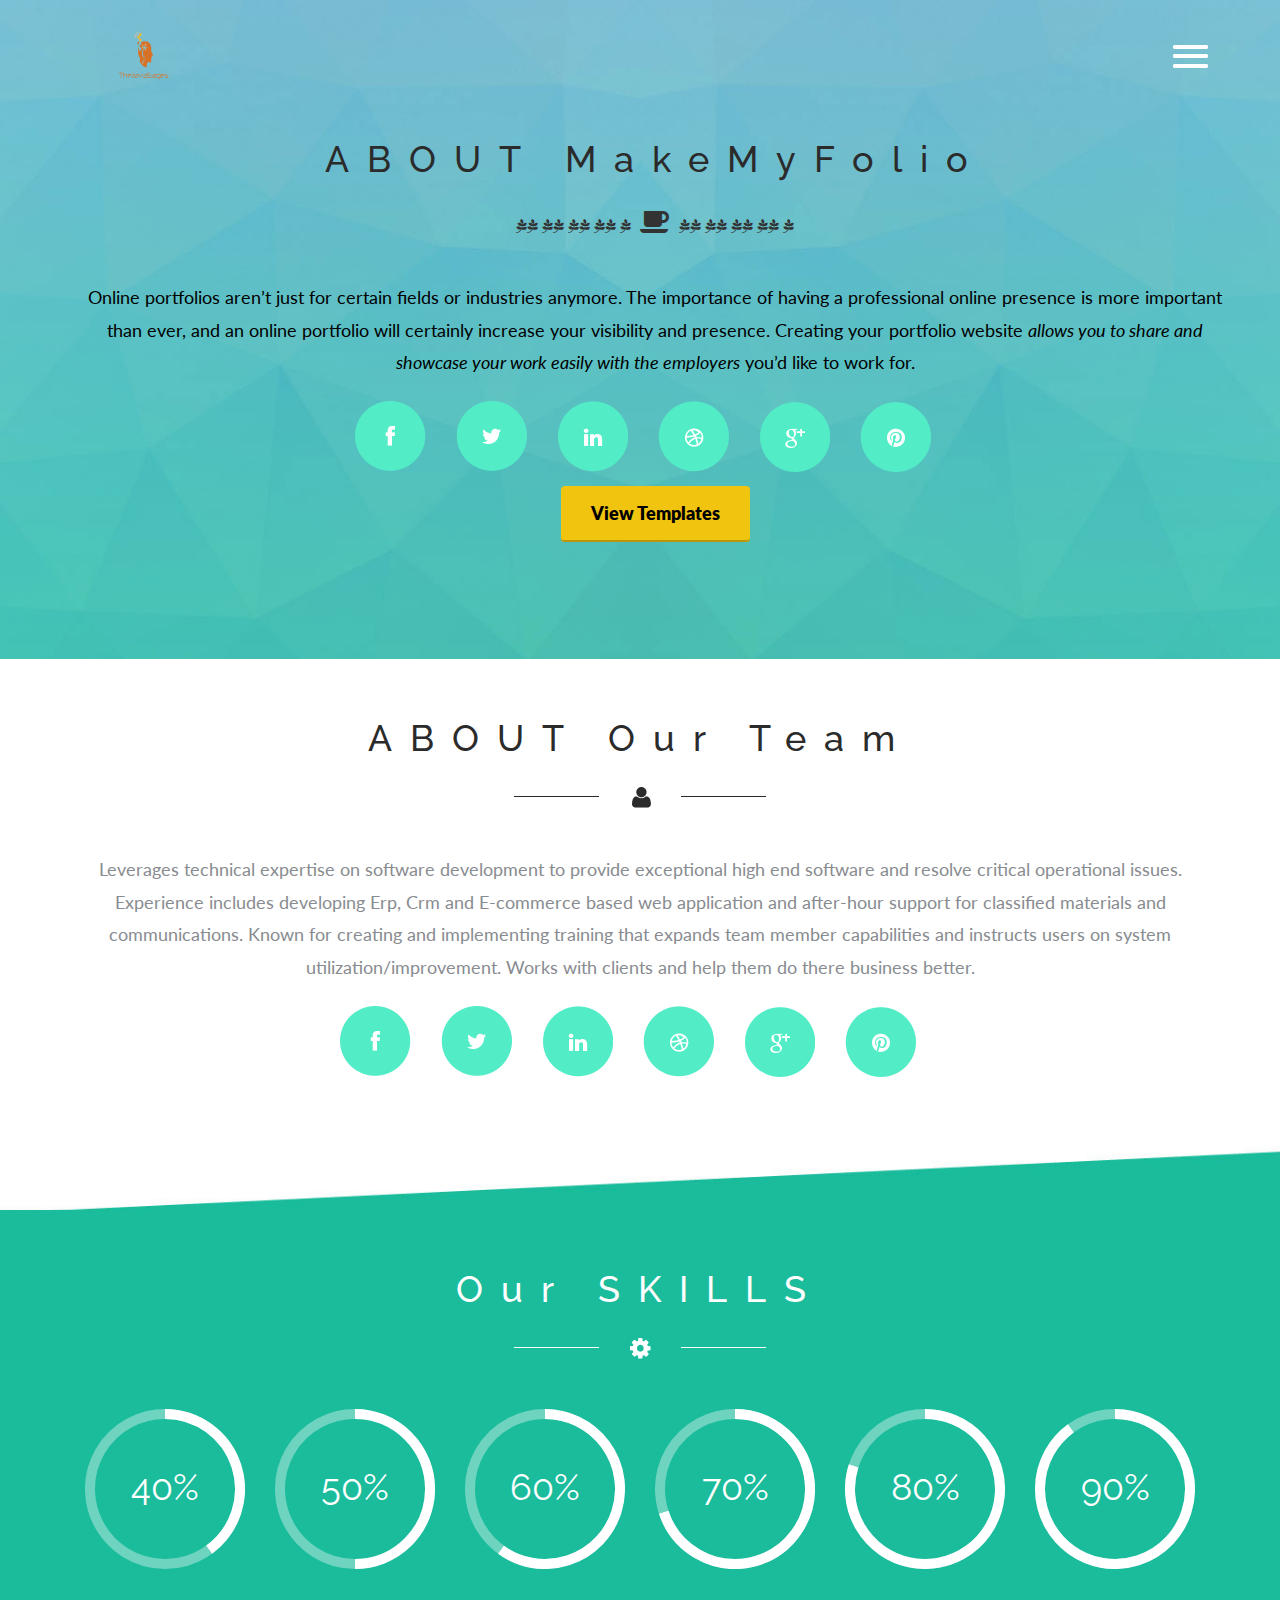
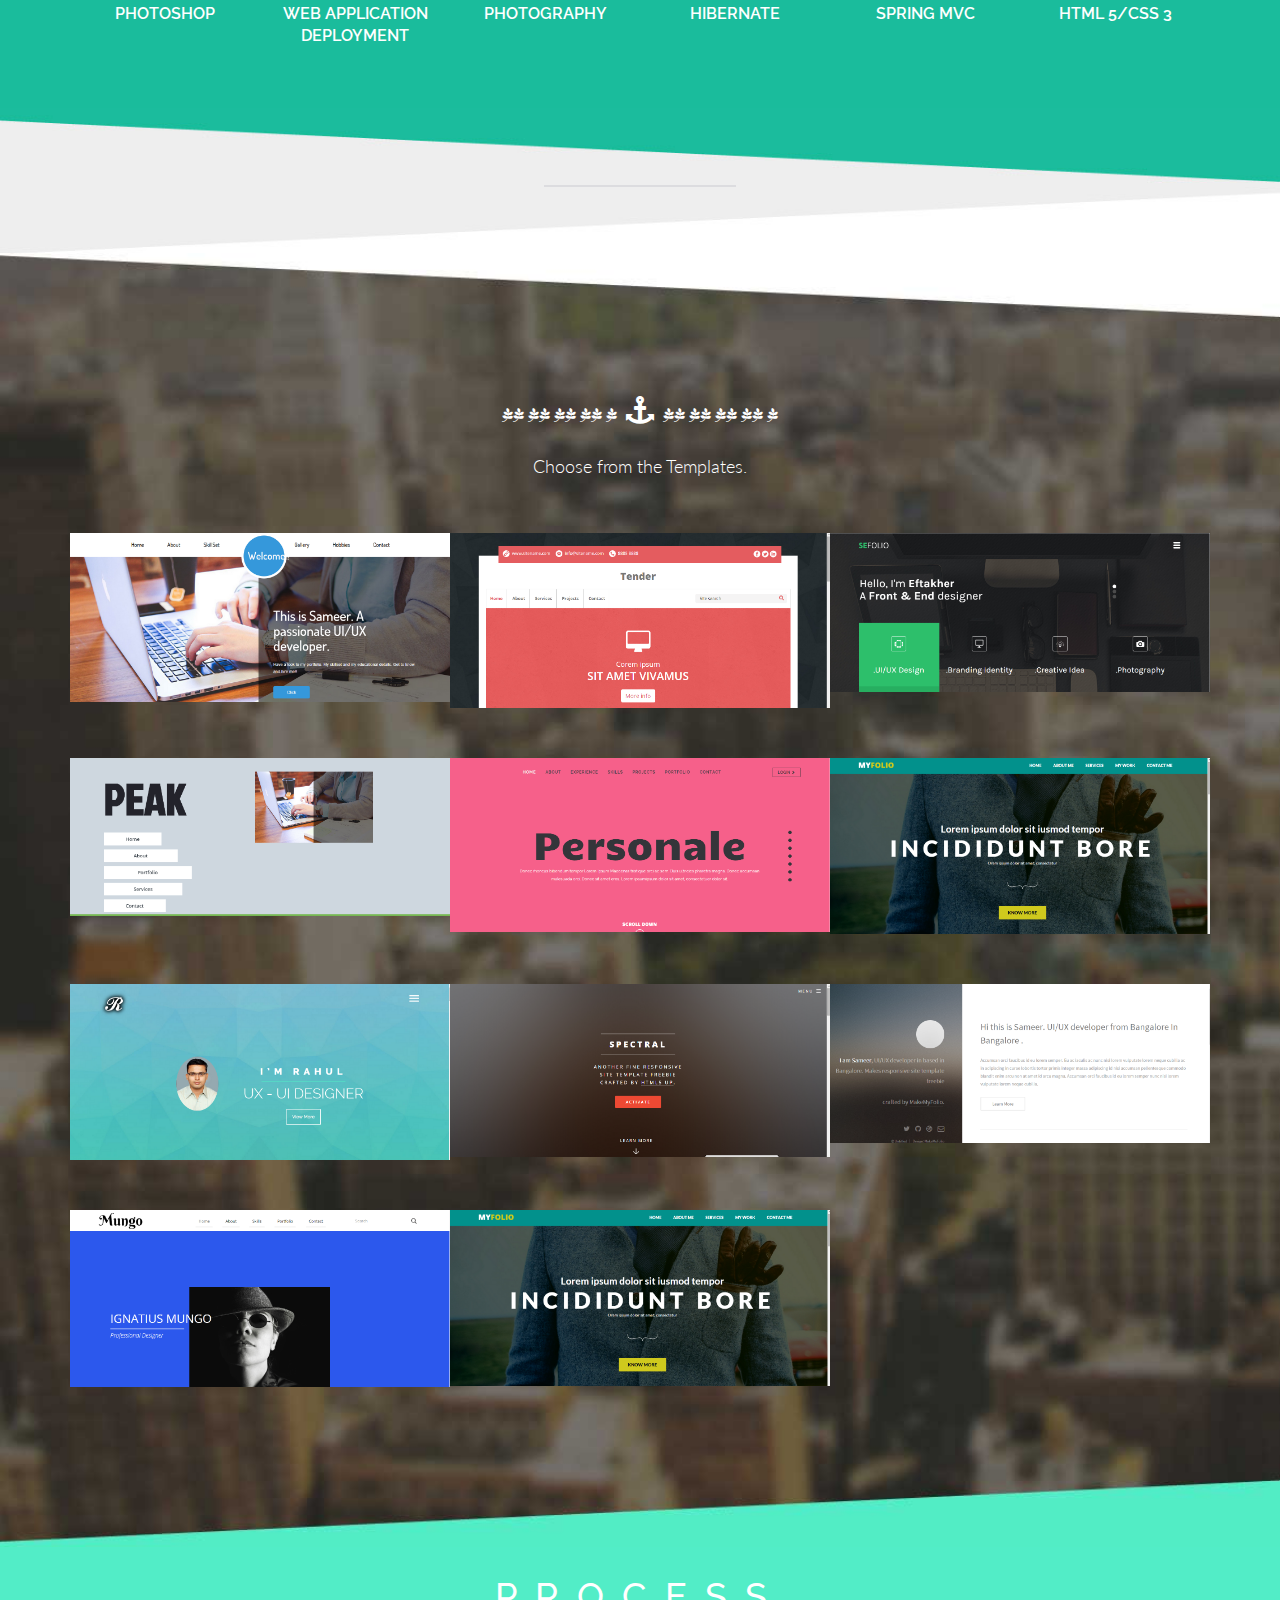
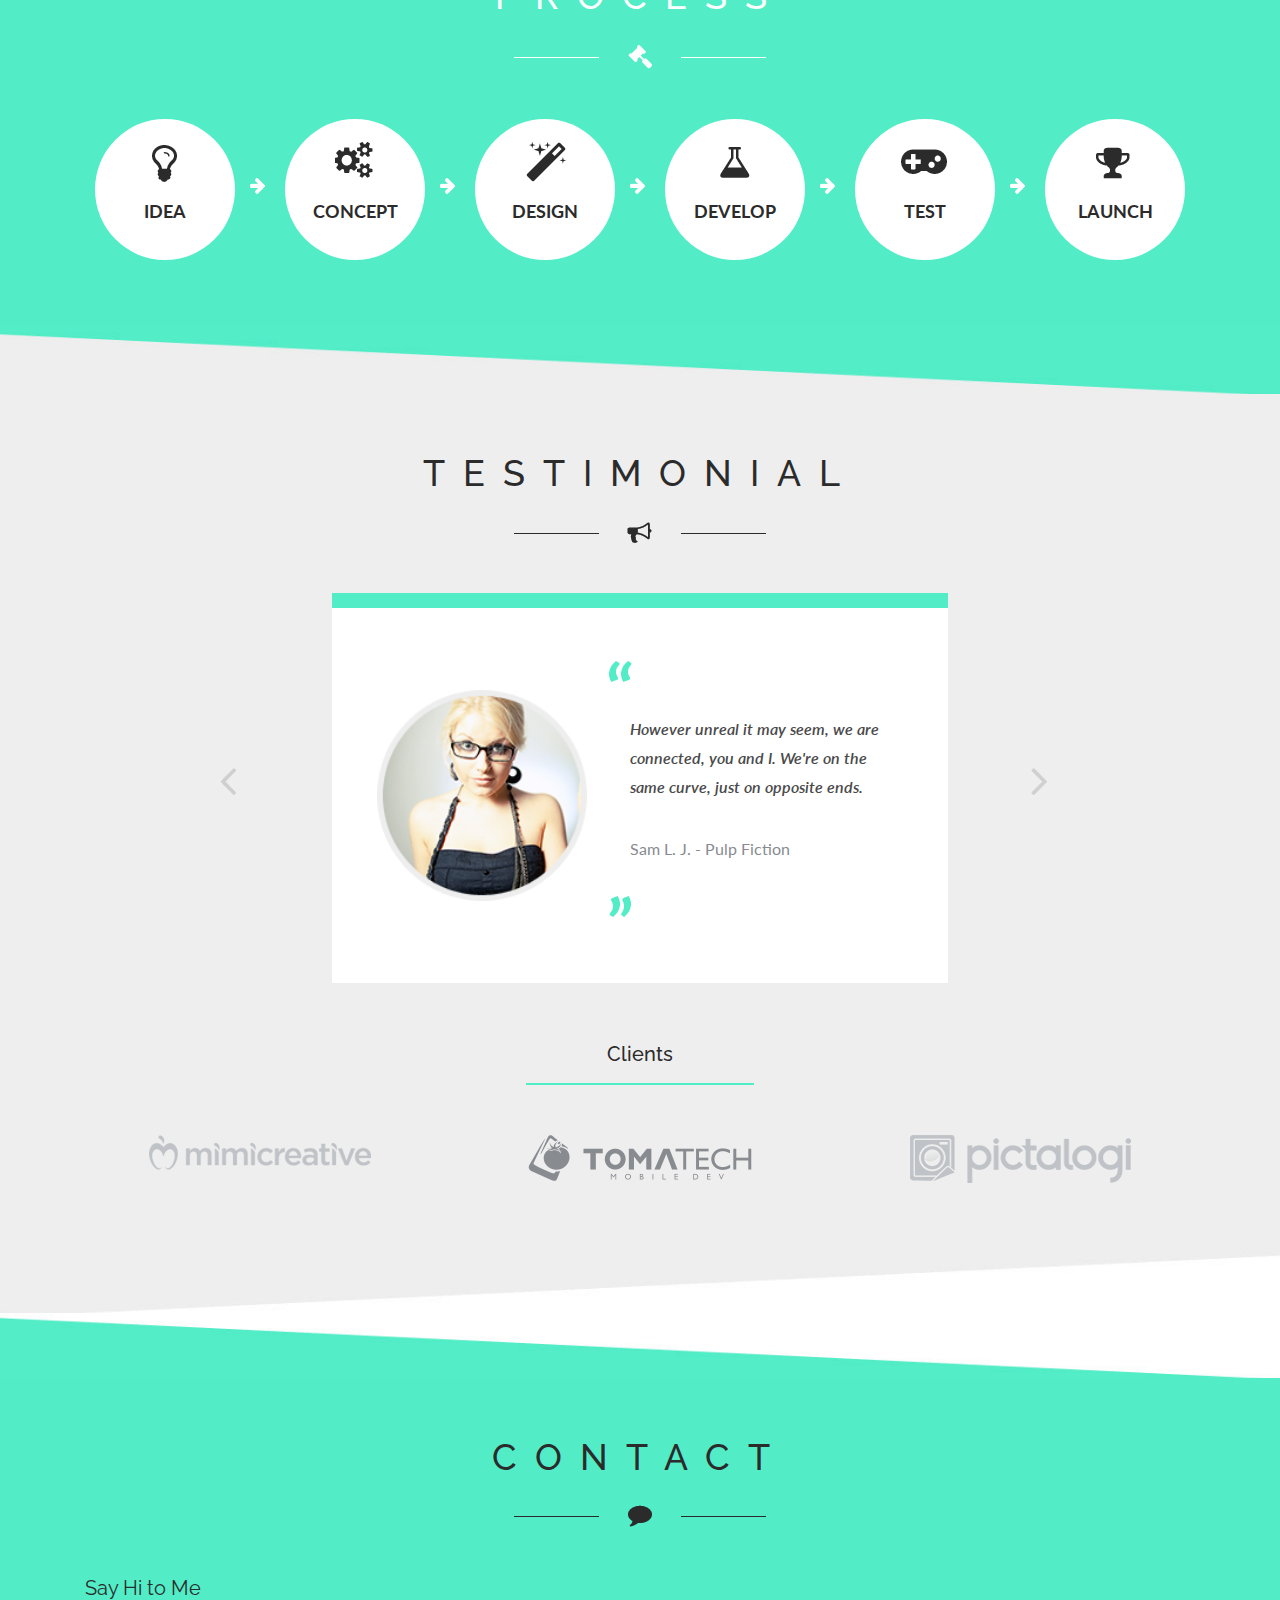
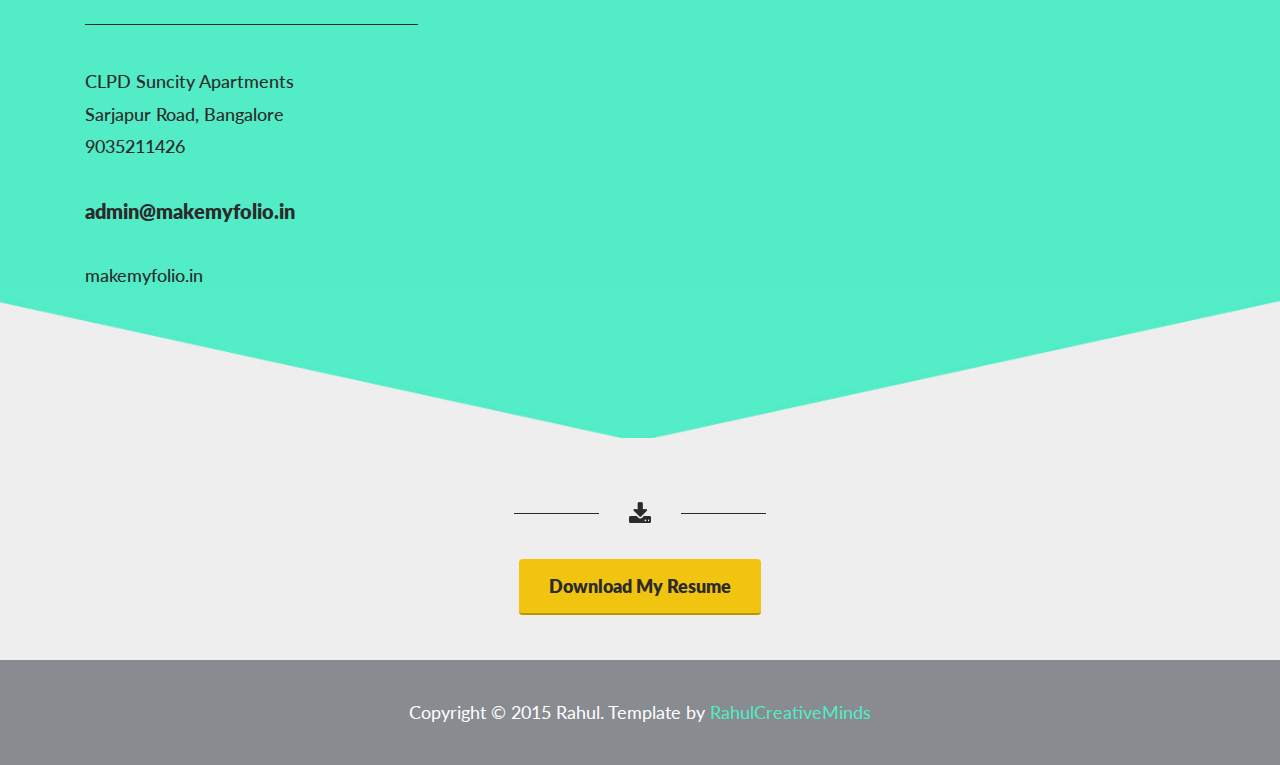
==== commit 45d2ae70: "Changes made" ====
--- a/index.html
+++ b/index.html
@@ -556,145 +556,7 @@
 </div>
 <!--clients-->
 <div class="client-back"></div>
-<!--blog-->
-<div class="blog" id="blog">
-	<div class="container">
-		<div class="blog-info text-center">
-			<h3>BLOG</h3>
-			<div class="strip text-center"><img src="images/blog.png" alt=" "/></div>
-		</div>
-		<div class="blog-grids">
-			<div class="col-md-4 blog-text-info">
-				<div class="blog-grid">
-					<a href="single.html"><img src="images/a.jpg" alt=""/></a>
-					<div class="blog-text">
-						<a href="single.html">Nature is lethal but it doesn't hold a candle to man.</a>
-						<div class="stripa"></div>
-						<p>Your bones don't break, mine do. That's clear. Your cells react to bacteria 
-						and viruses differently than mine. You don't get sick, I do.</p>
-					</div>
-				
-					<div class="blog-para">
-							<ul>
-								<li><a href="#">3 Comments</a></li>
-								<li><a href="#">8 Share</a></li>
-							</ul>
-					</div>	
-					<div class="blog-pos">
-						<p>5<span>May</span></p>
-					</div>
-				</div>
-			</div>
-			<div class="col-md-4 blog-text-info">
-				<div class="blog-grid">
-					<a href="single.html"><img src="images/b.jpg" alt=""/></a>
-					<div class="blog-text">
-						<a href="single.html">Nature is lethal but it doesn't hold a candle to man.</a>
-						<div class="stripa"></div>
-						<p>Your bones don't break, mine do. That's clear. Your cells react to bacteria 
-						and viruses differently than mine. You don't get sick, I do.</p>
-					</div>
-				
-					<div class="blog-para">
-							<ul>
-								<li><a href="#">3 Comments</a></li>
-								<li><a href="#">8 Share</a></li>
-							</ul>
-					</div>
-					<div class="blog-pos">
-						<p>5<span>May</span></p>
-					</div>
-				</div>
-			</div>
-			<div class="col-md-4 blog-text-info">
-				<div class="blog-grid">
-					<a href="single.html"><img src="images/c.jpg" alt=""/></a>
-					<div class="blog-text">
-						<a href="single.html">Nature is lethal but it doesn't hold a candle to man.</a>
-						<div class="stripa"></div>
-						<p>Your bones don't break, mine do. That's clear. Your cells react to bacteria 
-						and viruses differently than mine. You don't get sick, I do.</p>
-					</div>
-				
-					<div class="blog-para">
-							<ul>
-								<li><a href="#">3 Comments</a></li>
-								<li><a href="#">8 Share</a></li>
-							</ul>
-					</div>
-					<div class="blog-pos">
-						<p>5<span>May</span></p>
-					</div>
-				</div>
-			</div>
-			<div class="col-md-4 blog-text-info">
-				<div class="blog-grid">
-					<a href="single.html"><img src="images/a.jpg" alt=""/></a>
-					<div class="blog-text">
-						<a href="single.html">Nature is lethal but it doesn't hold a candle to man.</a>
-						<div class="stripa"></div>
-						<p>Your bones don't break, mine do. That's clear. Your cells react to bacteria 
-						and viruses differently than mine. You don't get sick, I do.</p>
-					</div>
-				
-					<div class="blog-para">
-							<ul>
-								<li><a href="#">3 Comments</a></li>
-								<li><a href="#">8 Share</a></li>
-							</ul>
-					</div>
-					<div class="blog-pos">
-						<p>5<span>May</span></p>
-					</div>
-				</div>
-			</div>
-			<div class="col-md-4 blog-text-info">
-				<div class="blog-grid">
-					<a href="single.html"><img src="images/b.jpg" alt=""/></a>
-					<div class="blog-text">
-						<a href="single.html">Nature is lethal but it doesn't hold a candle to man.</a>
-						<div class="stripa"></div>
-						<p>Your bones don't break, mine do. That's clear. Your cells react to bacteria 
-						and viruses differently than mine. You don't get sick, I do.</p>
-					</div>
-				
-					<div class="blog-para">
-							<ul>
-								<li><a href="#">3 Comments</a></li>
-								<li><a href="#">8 Share</a></li>
-							</ul>
-					</div>
-					<div class="blog-pos">
-						<p>5<span>May</span></p>
-					</div>
-				</div>
-			</div>
-			<div class="col-md-4 blog-text-info">
-				<div class="blog-grid">
-					<a href="single.html"><img src="images/c.jpg" alt=""/></a>
-					<div class="blog-text">
-						<a href="single.html">Nature is lethal but it doesn't hold a candle to man.</a>
-						<div class="stripa"></div>
-						<p>Your bones don't break, mine do. That's clear. Your cells react to bacteria 
-						and viruses differently than mine. You don't get sick, I do.</p>
-					</div>
-				
-					<div class="blog-para">
-							<ul>
-								<li><a href="#">3 Comments</a></li>
-								<li><a href="#">8 Share</a></li>
-							</ul>
-					</div>
-					<div class="blog-pos">
-						<p>5<span>May</span></p>
-					</div>
-				</div>
-			</div>
-			<div class="clearfix"></div>
-		</div>
-	</div>
-</div>
-<!--//blog-->
+
 <div class="contact-back"></div>
 <!--contact-->
 <div class="contact" id="contact">
@@ -704,27 +566,18 @@
 			<div class="strip text-center"><img src="images/con1.png" alt=" "/></div>
 		</div>
 		<div class="contact-grids">
-			<div class="col-md-5 contact-left">
+			<div class="col-md-12 contact-left">
 				<h3>Say Hi to Me</h3>
 				<div class="stripb"></div>
 				<ul>
 					<li>CLPD Suncity Apartments </li>
 					<li>Sarjapur Road, Bangalore </li>
 					<li>9035211426</li>
-					<li><a href="mailto:rahul.sah089@gmail.com">rahul.sah089@gmail.com</a></li>
-					<li><a href="http://rahul-sah089.github.io/">rahul-sah089.github.io</a></li>
+					<li><a href="mailto:">admin@makemyfolio.in</a></li>
+					<li><a href="http://http://makemyfolio.in/">makemyfolio.in</a></li>
 				</ul>
 			</div>
-			<div class="col-md-7 contact-right">
-				<h3>Drop Me A Line</h3>
-				<div class="stripb"></div>
-				<form>
-					<input type="text" value="Name" onfocus="this.value = '';" onblur="if (this.value == '') {this.value = 'Name';}" required="">
-					<input type="text" value="E-mail" onfocus="this.value = '';" onblur="if (this.value == '') {this.value = 'E-mail';}" required="">
-					<textarea type="text" onfocus="this.value = '';" onblur="if (this.value == '') {this.value = 'Message';}" required="">Message</textarea>
-					<input type="submit" value="SEND">
-				</form>
-			</div>
+			
 			<div class="clearfix"></div>
 		</div>
 	</div>
